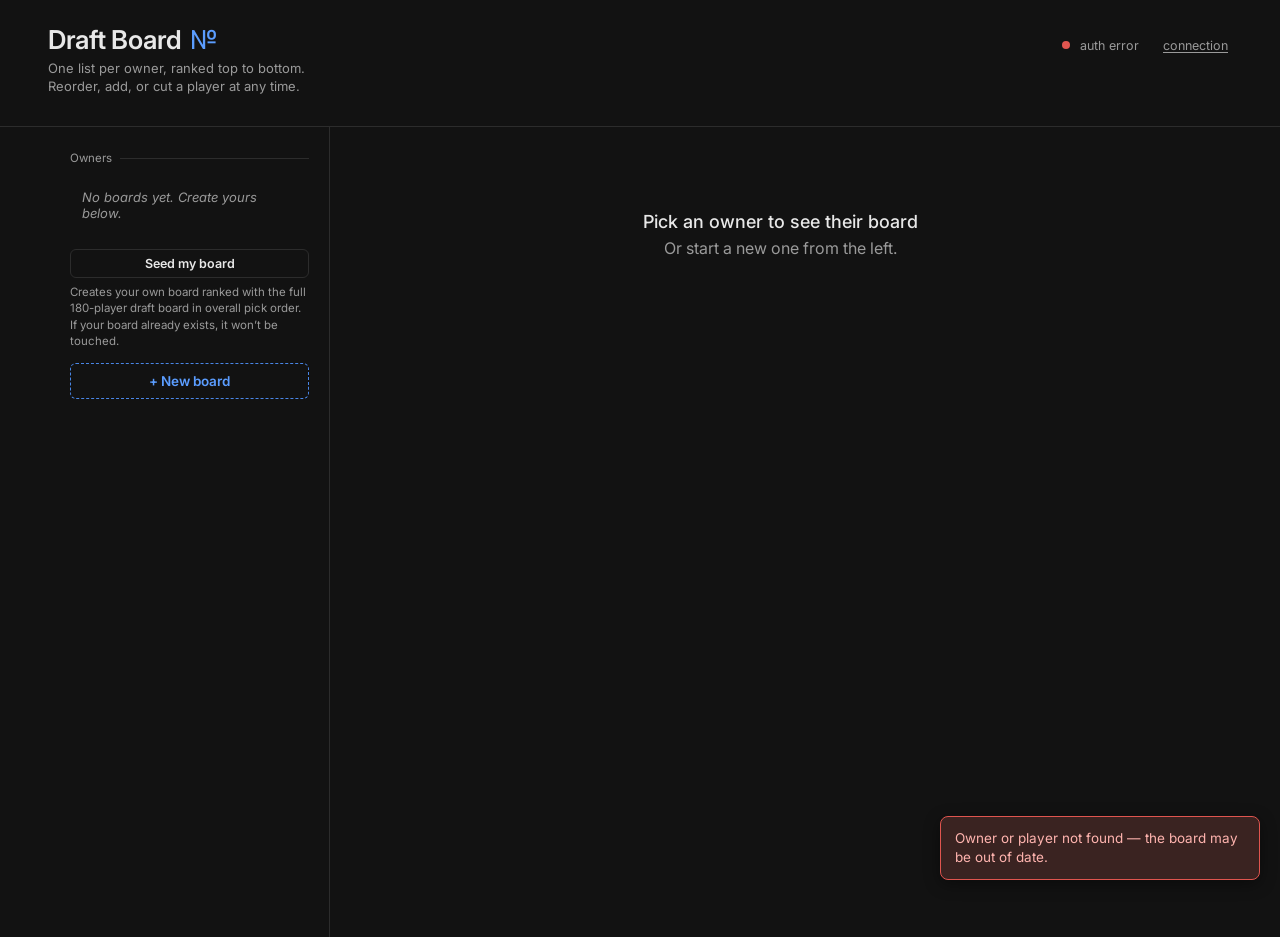
==== web/index.html @ 4803de7c "docs/01: authentication (sessions, admin API, ownership checks), CORS allow-list, players service, s" ====
<!DOCTYPE html>
<html lang="en">
<head>
<meta charset="UTF-8">
<meta name="viewport" content="width=device-width, initial-scale=1.0">
<title>Rankings — Draft Board</title>
<link rel="preconnect" href="https://fonts.googleapis.com">
<link rel="preconnect" href="https://fonts.gstatic.com" crossorigin>
<link href="https://fonts.googleapis.com/css2?family=Inter:wght@400;500;600;700&display=swap" rel="stylesheet">
<style>
  :root {
    --bg: #121212;
    --bg-raised: #1a1a1a;
    --bg-hover: #232323;
    --text: #e8e8e8;
    --text-soft: #9a9a9a;
    --line: #2c2c2c;
    --accent: #5b9dff;
    --accent-deep: #4986e6;
    --danger: #e0554f;
    --danger-bg: #3a2321;
    --success: #4caf7d;
  }

  * { box-sizing: border-box; }

  html, body {
    margin: 0;
    padding: 0;
    background: var(--bg);
    color: var(--text);
    font-family: 'Inter', -apple-system, BlinkMacSystemFont, sans-serif;
    -webkit-font-smoothing: antialiased;
  }

  body {
    min-height: 100vh;
  }

  .app-header {
    display: flex;
    align-items: baseline;
    justify-content: space-between;
    gap: 16px;
    padding: 24px clamp(16px, 4vw, 48px) 18px;
    border-bottom: 1px solid var(--line);
    background: var(--bg);
    flex-wrap: wrap;
  }

  .wordmark {
    font-weight: 600;
    font-size: clamp(22px, 3vw, 26px);
    letter-spacing: -0.01em;
    margin: 0;
    display: flex;
    align-items: baseline;
    gap: 8px;
  }

  .wordmark .num {
    color: var(--accent);
    font-weight: 400;
  }

  .tagline {
    font-size: 13px;
    color: var(--text-soft);
    max-width: 34ch;
    line-height: 1.4;
    margin-top: 4px;
  }

  .header-right {
    display: flex;
    align-items: center;
    gap: 10px;
  }

  .status-dot {
    width: 8px;
    height: 8px;
    border-radius: 50%;
    background: var(--line);
    flex-shrink: 0;
  }
  .status-dot.ok { background: var(--success); }
  .status-dot.bad { background: var(--danger); }

  .status-text { font-size: 12.5px; color: var(--text-soft); }

  button.link-btn {
    background: none;
    border: none;
    color: var(--text-soft);
    font-family: inherit;
    font-size: 12.5px;
    text-decoration: underline;
    text-underline-offset: 2px;
    cursor: pointer;
    padding: 4px;
  }
  button.link-btn:hover { color: var(--text); }

  .layout {
    display: grid;
    grid-template-columns: 280px 1fr;
    gap: 0;
    max-width: 1180px;
    margin: 0 auto;
    min-height: calc(100vh - 90px);
  }

  @media (max-width: 800px) {
    .layout { grid-template-columns: 1fr; }
    .owners-panel { border-right: none; border-bottom: 1px solid var(--line); }
  }

  .owners-panel {
    border-right: 1px solid var(--line);
    padding: 24px 20px;
  }

  .panel-label {
    font-size: 11.5px;
    color: var(--text-soft);
    margin: 0 0 14px;
    text-transform: none;
    display: flex;
    align-items: center;
    gap: 8px;
  }
  .panel-label::after {
    content: '';
    flex: 1;
    height: 1px;
    background: var(--line);
  }

  .owner-list {
    list-style: none;
    margin: 0 0 18px;
    padding: 0;
    display: flex;
    flex-direction: column;
    gap: 2px;
  }

  .owner-row {
    display: flex;
    align-items: center;
    justify-content: space-between;
    gap: 8px;
    padding: 10px 12px;
    border-radius: 6px;
    cursor: pointer;
    border: 1px solid transparent;
    transition: background 0.12s ease;
  }

  .owner-row:hover { background: var(--bg-hover); }

  .owner-row.active {
    background: var(--bg-hover);
    border-color: var(--accent);
  }
  .owner-row.active .owner-name { color: var(--text); }
  .owner-row.active .owner-count { color: var(--accent); }

  .owner-name {
    font-weight: 500;
    font-size: 15px;
  }

  .owner-count {
    font-size: 12px;
    color: var(--text-soft);
    font-variant-numeric: tabular-nums;
  }

  .seed-hint {
    font-size: 11.5px;
    color: var(--text-soft);
    line-height: 1.4;
    margin: -8px 0 14px;
  }

  .empty-owners {
    font-size: 13px;
    color: var(--text-soft);
    padding: 10px 12px;
    font-style: italic;
  }

  .new-owner-form {
    display: flex;
    flex-direction: column;
    gap: 8px;
    padding-top: 14px;
    border-top: 1px solid var(--line);
  }

  .new-owner-form.hidden { display: none; }

  input, .rank-input {
    font-family: inherit;
    font-size: 14px;
    padding: 9px 10px;
    border: 1px solid var(--line);
    border-radius: 6px;
    background: var(--bg-raised);
    color: var(--text);
  }

  input:focus, .rank-input:focus {
    outline: none;
    border-color: var(--accent);
    box-shadow: 0 0 0 3px rgba(91, 157, 255, 0.18);
  }

  input::placeholder { color: #6b6b6b; }

  .btn {
    font-family: inherit;
    font-size: 13.5px;
    font-weight: 600;
    padding: 9px 14px;
    border-radius: 6px;
    border: 1px solid var(--accent);
    background: var(--accent);
    color: #0d1117;
    cursor: pointer;
    transition: opacity 0.12s ease, transform 0.08s ease;
  }
  .btn:hover { opacity: 0.88; }
  .btn:active { transform: translateY(1px); }
  .btn:disabled { opacity: 0.4; cursor: not-allowed; transform: none; }

  .btn.secondary {
    background: transparent;
    color: var(--text);
    border-color: var(--line);
  }
  .btn.secondary:hover { background: var(--bg-hover); }

  .btn.small {
    padding: 6px 10px;
    font-size: 12.5px;
  }

  .btn.new-owner-toggle {
    background: transparent;
    color: var(--accent);
    border: 1px dashed var(--accent-deep);
    width: 100%;
  }
  .btn.new-owner-toggle:hover { background: rgba(91,157,255,0.08); }

  .board-panel {
    padding: 24px clamp(16px, 3vw, 40px) 60px;
  }

  .board-header {
    display: flex;
    align-items: flex-end;
    justify-content: space-between;
    gap: 14px;
    margin-bottom: 22px;
    flex-wrap: wrap;
  }

  .board-title {
    font-weight: 600;
    font-size: clamp(20px, 3vw, 24px);
    margin: 0;
  }

  .board-sub {
    font-size: 12.5px;
    color: var(--text-soft);
    margin-top: 4px;
  }

  .no-selection {
    padding: 60px 10px;
    text-align: center;
    color: var(--text-soft);
  }
  .no-selection .big {
    font-size: 18px;
    color: var(--text);
    margin-bottom: 6px;
    font-weight: 500;
  }

  .rank-sheet {
    list-style: none;
    margin: 0 0 22px;
    padding: 0;
    border-top: 1px solid var(--line);
  }

  .rank-row {
    display: grid;
    grid-template-columns: 40px 1fr auto;
    align-items: center;
    gap: 12px;
    padding: 12px 4px;
    border-bottom: 1px solid var(--line);
    background: var(--bg-raised);
    transition: background 0.5s ease, opacity 0.2s ease;
  }

  .rank-row.saving { opacity: 0.55; }
  .rank-row.flash { background: var(--bg-hover); }

  .rank-num {
    font-weight: 600;
    font-size: 15px;
    color: var(--accent);
    text-align: center;
    font-variant-numeric: tabular-nums;
  }

  .rank-player {
    font-size: 15px;
    font-weight: 500;
    overflow-wrap: anywhere;
  }

  .rank-actions {
    display: flex;
    gap: 4px;
  }

  .icon-btn {
    width: 28px;
    height: 28px;
    display: inline-flex;
    align-items: center;
    justify-content: center;
    border: 1px solid var(--line);
    background: var(--bg);
    border-radius: 6px;
    cursor: pointer;
    color: var(--text);
    font-size: 14px;
    line-height: 1;
    padding: 0;
  }
  .icon-btn:hover:not(:disabled) { border-color: var(--text-soft); }
  .icon-btn:disabled { opacity: 0.3; cursor: not-allowed; }
  .icon-btn.danger:hover:not(:disabled) {
    border-color: var(--danger);
    background: var(--danger-bg);
    color: var(--danger);
  }

  .empty-sheet {
    padding: 40px 10px;
    text-align: center;
    color: var(--text-soft);
    font-style: italic;
    border-bottom: 1px solid var(--line);
  }

  .add-player-form {
    display: flex;
    flex-wrap: wrap;
    gap: 10px;
    align-items: flex-end;
    padding: 16px;
    background: var(--bg-raised);
    border: 1px solid var(--line);
    border-radius: 8px;
  }

  .field {
    display: flex;
    flex-direction: column;
    gap: 4px;
  }

  .field label {
    font-size: 11.5px;
    color: var(--text-soft);
  }

  .field.grow { flex: 1; min-width: 180px; }
  .field.rank-field { width: 90px; }

  .toast-stack {
    position: fixed;
    bottom: 20px;
    right: 20px;
    display: flex;
    flex-direction: column;
    gap: 8px;
    z-index: 50;
    max-width: 320px;
  }

  .toast {
    padding: 12px 14px;
    border-radius: 8px;
    font-size: 13.5px;
    line-height: 1.4;
    border: 1px solid var(--line);
    background: var(--bg-raised);
    color: var(--text);
    box-shadow: 0 4px 16px rgba(0,0,0,0.4);
    animation: toast-in 0.18s ease;
  }
  .toast.error {
    background: var(--danger-bg);
    border-color: var(--danger);
    color: #ffb4af;
  }
  .toast.success {
    background: #1c3327;
    border-color: var(--success);
    color: #a8e6c3;
  }

  @keyframes toast-in {
    from { opacity: 0; transform: translateY(6px); }
    to { opacity: 1; transform: translateY(0); }
  }

  dialog#settingsDialog {
    border: 1px solid var(--line);
    border-radius: 10px;
    padding: 0;
    max-width: 420px;
    width: 92vw;
    background: var(--bg-raised);
    color: var(--text);
    box-shadow: 0 8px 32px rgba(0,0,0,0.5);
  }
  dialog#settingsDialog::backdrop {
    background: rgba(0,0,0,0.55);
  }
  .dialog-inner { padding: 22px; }
  .dialog-inner h2 {
    font-size: 18px;
    font-weight: 600;
    margin: 0 0 6px;
  }
  .dialog-inner p {
    font-size: 13px;
    color: var(--text-soft);
    margin: 0 0 16px;
    line-height: 1.5;
  }
  .dialog-inner code {
    background: var(--bg-hover);
    padding: 1px 5px;
    border-radius: 4px;
    font-size: 12px;
  }
  .dialog-actions {
    display: flex;
    justify-content: flex-end;
    gap: 8px;
    margin-top: 18px;
  }

  .skeleton {
    height: 44px;
    border-radius: 6px;
    background: linear-gradient(90deg, var(--bg-raised) 25%, var(--bg-hover) 50%, var(--bg-raised) 75%);
    background-size: 200% 100%;
    animation: shimmer 1.3s infinite;
    margin-bottom: 4px;
  }
  @keyframes shimmer {
    from { background-position: 200% 0; }
    to { background-position: -200% 0; }
  }
</style>
</head>
<body>

<header class="app-header">
  <div>
    <h1 class="wordmark">Draft Board <span class="num">№</span></h1>
    <p class="tagline">One list per owner, ranked top to bottom. Reorder, add, or cut a player at any time.</p>
  </div>
  <div class="header-right">
    <span class="status-dot" id="statusDot"></span>
    <span class="status-text" id="statusText">connecting…</span>
    <span class="status-text" id="userName"></span>
    <button class="link-btn" id="logoutBtn" type="button" hidden>log out</button>
    <button class="link-btn" id="settingsBtn" type="button">connection</button>
    <button class="link-btn" id="adminBtn" type="button" hidden>admin</button>
  </div>
</header>

<div class="layout">
  <aside class="owners-panel">
    <p class="panel-label">Owners</p>
    <ul class="owner-list" id="ownerList">
      <li class="skeleton"></li>
      <li class="skeleton"></li>
      <li class="skeleton"></li>
    </ul>

    <button class="btn secondary small" id="seedDefaultsBtn" type="button" style="width:100%; margin-bottom:14px;">Seed my board</button>
    <p class="seed-hint">Creates your own board ranked with the full 180-player draft board in overall pick order. If your board already exists, it won’t be touched.</p>

    <button class="btn new-owner-toggle" id="newOwnerToggle" type="button">+ New board</button>
    <form class="new-owner-form hidden" id="newOwnerForm">
      <p class="seed-hint">Creates your own board. You’re signed in as <span id="newBoardUser"></span>.</p>
      <div class="field">
        <label for="newOwnerFirstPlayer">First player</label>
        <input type="text" id="newOwnerFirstPlayer" placeholder="e.g. Jordan Reeves" autocomplete="off">
      </div>
      <div style="display:flex; gap:8px;">
        <button type="submit" class="btn small">Create board</button>
        <button type="button" class="btn secondary small" id="cancelNewOwner">Cancel</button>
      </div>
    </form>
  </aside>

  <main class="board-panel">
    <div id="boardContent">
      <div class="no-selection">
        <div class="big">Pick an owner to see their board</div>
        <div>Or start a new one from the left.</div>
      </div>
    </div>
  </main>
</div>

<div class="toast-stack" id="toastStack"></div>

<dialog id="settingsDialog">
  <div class="dialog-inner">
    <h2>API connection</h2>
    <p>Point this board at your rankings server. It talks to the plain HTTP API — <code>GET/POST /rankings</code>, <code>PATCH /rankings/{owner}/move</code>, etc.</p>
    <div class="field">
      <label for="apiBaseInput">API base URL</label>
      <input type="text" id="apiBaseInput" placeholder="http://localhost:8080">
    </div>
    <div class="dialog-actions">
      <button class="btn secondary" id="cancelSettings" type="button">Cancel</button>
      <button class="btn" id="saveSettings" type="button">Save & reconnect</button>
    </div>
  </div>
</dialog>

<script>
(function () {
  'use strict';

  // The full draft board, all 180 picks in the order they were selected
  // (overall pick order, not per-team). Every team starts ranked this way.
  const DRAFT_ORDER_DEFAULT = [
  "Jahmyr Gibbs (DET, RB)",
  "Bijan Robinson (ATL, RB)",
  "Ja'Marr Chase (CIN, WR)",
  "Jaxon Smith-Njigba (SEA, WR)",
  "Puka Nacua (LAR, WR)",
  "Jonathan Taylor (IND, RB)",
  "Amon-Ra St. Brown (DET, WR)",
  "Christian McCaffrey (SF, RB)",
  "James Cook III (BUF, RB)",
  "CeeDee Lamb (DAL, WR)",
  "Justin Jefferson (MIN, WR)",
  "De'Von Achane (MIA, RB)",
  "Saquon Barkley (PHI, RB)",
  "Chase Brown (CIN, RB)",
  "Ashton Jeanty (LV, RB)",
  "Derrick Henry (BAL, RB)",
  "Omarion Hampton (LAC, RB)",
  "Drake London (ATL, WR)",
  "Trey McBride (ARI, TE)",
  "Kenneth Walker III (KC, RB)",
  "A.J. Brown (NE, WR)",
  "Brock Bowers (LV, TE)",
  "Nico Collins (HOU, WR)",
  "Malik Nabers (NYG, WR)",
  "Chris Olave (NO, WR)",
  "George Pickens (DAL, WR)",
  "Javonte Williams (DAL, RB)",
  "Kyren Williams (LAR, RB)",
  "Jeremiyah Love (ARI, RB)",
  "Emeka Egbuka (TB, WR)",
  "Travis Etienne Jr. (NO, RB)",
  "DeVonta Smith (PHI, WR)",
  "Rashee Rice (KC, WR)",
  "Josh Allen (BUF, QB)",
  "Tetairoa McMillan (CAR, WR)",
  "Ladd McConkey (LAC, WR)",
  "Davante Adams (LAR, WR)",
  "Breece Hall (NYJ, RB)",
  "Zay Flowers (BAL, WR)",
  "Garrett Wilson (NYJ, WR)",
  "Lamar Jackson (BAL, QB)",
  "Colston Loveland (CHI, TE)",
  "Cam Skattebo (NYG, RB)",
  "Tee Higgins (CIN, WR)",
  "D'Andre Swift (CHI, RB)",
  "Bucky Irving (TB, RB)",
  "Jaylen Waddle (DEN, WR)",
  "Bhayshul Tuten (JAX, RB)",
  "Tyler Warren (IND, TE)",
  "Quinshon Judkins (CLE, RB)",
  "DJ Moore (BUF, WR)",
  "David Montgomery (HOU, RB)",
  "Jadarian Price (SEA, RB)",
  "Luther Burden III (CHI, WR)",
  "Jameson Williams (DET, WR)",
  "Terry McLaurin (WSH, WR)",
  "Rome Odunze (CHI, WR)",
  "TreVeyon Henderson (NE, RB)",
  "Drake Maye (NE, QB)",
  "Mike Evans (SF, WR)",
  "Jalen Hurts (PHI, QB)",
  "Carnell Tate (TEN, WR)",
  "Christian Watson (GB, WR)",
  "Jayden Daniels (WSH, QB)",
  "Marvin Harrison Jr. (ARI, WR)",
  "Jaylen Warren (PIT, RB)",
  "Harold Fannin Jr. (CLE, TE)",
  "Parker Washington (JAX, WR)",
  "DK Metcalf (PIT, WR)",
  "Rhamondre Stevenson (NE, RB)",
  "Joe Burrow (CIN, QB)",
  "Jonathon Brooks (CAR, RB)",
  "Brian Thomas Jr. (JAX, WR)",
  "Sam LaPorta (DET, TE)",
  "Justin Herbert (LAC, QB)",
  "George Kittle (SF, TE)",
  "Tucker Kraft (GB, TE)",
  "Caleb Williams (CHI, QB)",
  "Rico Dowdle (PIT, RB)",
  "Kyle Pitts Sr. (ATL, TE)",
  "Dallas Goedert (PHI, TE)",
  "Tony Pollard (TEN, RB)",
  "Josh Jacobs (GB, RB)",
  "Kenny Gainwell (TB, RB)",
  "Josh Downs (IND, WR)",
  "Brandon Aubrey (DAL, K)",
  "Courtland Sutton (DEN, WR)",
  "MarShawn Lloyd (GB, RB)",
  "Michael Pittman Jr. (PIT, WR)",
  "Jayden Reed (GB, WR)",
  "Michael Wilson (ARI, WR)",
  "Trevor Lawrence (JAX, QB)",
  "Wan'Dale Robinson (TEN, WR)",
  "RJ Harvey (DEN, RB)",
  "Chuba Hubbard (CAR, RB)",
  "Chris Godwin Jr. (TB, WR)",
  "Jacory Croskey-Merritt (WSH, RB)",
  "J.K. Dobbins (DEN, RB)",
  "Quentin Johnston (LAC, WR)",
  "Jakobi Meyers (JAX, WR)",
  "Makai Lemon (PHI, WR)",
  "Blake Corum (LAR, RB)",
  "Rachaad White (WSH, RB)",
  "Kyle Monangai (CHI, RB)",
  "Alec Pierce (IND, WR)",
  "Stefon Diggs (WSH, WR)",
  "Travis Kelce (KC, TE)",
  "De'Zhaun Stribling (SF, WR)",
  "Jalen Coker (CAR, WR)",
  "Aaron Jones Sr. (MIN, RB)",
  "Jordan Addison (MIN, WR)",
  "Dak Prescott (DAL, QB)",
  "Khalil Shakir (BUF, WR)",
  "Jaxson Dart (NYG, QB)",
  "Rams D/ST (LAR, D/ST)",
  "Jordan Mason (MIN, RB)",
  "Patrick Mahomes (KC, QB)",
  "Matthew Golden (GB, WR)",
  "Romeo Doubs (NE, WR)",
  "Kyler Murray (MIN, QB)",
  "KC Concepcion (CLE, WR)",
  "Xavier Worthy (KC, WR)",
  "Dalton Kincaid (BUF, TE)",
  "Mike Washington Jr. (LV, RB)",
  "Denzel Boston (CLE, WR)",
  "Cameron Dicker (LAC, K)",
  "Woody Marks (HOU, RB)",
  "Isaiah Likely (NYG, TE)",
  "Texans D/ST (HOU, D/ST)",
  "Mark Andrews (BAL, TE)",
  "Broncos D/ST (DEN, D/ST)",
  "Jake Ferguson (DAL, TE)",
  "Ka'imi Fairbairn (HOU, K)",
  "Tyler Shough (NO, QB)",
  "Chris Rodriguez Jr. (JAX, RB)",
  "Jerry Jeudy (CLE, WR)",
  "Rashid Shaheed (SEA, WR)",
  "Tyler Allgeier (ARI, RB)",
  "Deebo Samuel Sr. (SF, WR)",
  "Jordyn Tyson (NO, WR)",
  "Keenan Allen (IND, WR)",
  "Adonai Mitchell (NYJ, WR)",
  "Brian Robinson Jr. (ATL, RB)",
  "Travis Hunter (JAX, WR)",
  "Bo Nix (DEN, QB)",
  "Harrison Mevis (LAR, K)",
  "Tyjae Spears (TEN, RB)",
  "Zach Charbonnet (SEA, RB)",
  "Ja'Kobi Lane (BAL, WR)",
  "Matthew Stafford (LAR, QB)",
  "Jason Myers (SEA, K)",
  "Keaton Mitchell (LAC, RB)",
  "Justice Hill (BAL, RB)",
  "Jonah Coleman (DEN, RB)",
  "Caleb Douglas (MIA, WR)",
  "Tank Bigsby (PHI, RB)",
  "Samaje Perine (CIN, RB)",
  "Jalen McMillan (TB, WR)",
  "Eddy Pineiro (SF, K)",
  "Cam Little (JAX, K)",
  "Ravens D/ST (BAL, D/ST)",
  "Seahawks D/ST (SEA, D/ST)",
  "Ray Davis (BUF, RB)",
  "Tyler Loop (BAL, K)",
  "Steelers D/ST (PIT, D/ST)",
  "Harrison Butker (KC, K)",
  "Jaguars D/ST (JAX, D/ST)",
  "Eagles D/ST (PHI, D/ST)",
  "Jake Bates (DET, K)",
  "Dylan Sampson (CLE, RB)",
  "Chargers D/ST (LAC, D/ST)",
  "Cairo Santos (CHI, K)",
  "Patriots D/ST (NE, D/ST)",
  "Kayshon Boutte (HOU, WR)",
  "Zachariah Branch (ATL, WR)",
  "Evan McPherson (CIN, K)",
  "T.J. Hockenson (MIN, TE)",
  "Buccaneers D/ST (TB, D/ST)",
  "Brock Purdy (SF, QB)",
  "Jets D/ST (NYJ, D/ST)"
];

  const DEFAULT_API_BASE = (window.location.protocol === 'http:' || window.location.protocol === 'https:') ? window.location.origin : 'http://localhost:8080';
  let API_BASE = localStorage.getItem('rankings_api_base') || DEFAULT_API_BASE;

  /** @type {{owner: string, rankings: {player_name: string, rank: number}[]}[]} */
  let owners = [];
  let selectedOwner = null;
  let loading = true;
  let currentUser = null;

  const el = {
    statusDot: document.getElementById('statusDot'),
    statusText: document.getElementById('statusText'),
    ownerList: document.getElementById('ownerList'),
    boardContent: document.getElementById('boardContent'),
    toastStack: document.getElementById('toastStack'),
    settingsBtn: document.getElementById('settingsBtn'),
    settingsDialog: document.getElementById('settingsDialog'),
    apiBaseInput: document.getElementById('apiBaseInput'),
    saveSettings: document.getElementById('saveSettings'),
    cancelSettings: document.getElementById('cancelSettings'),
    seedDefaultsBtn: document.getElementById('seedDefaultsBtn'),
    newOwnerToggle: document.getElementById('newOwnerToggle'),
    newOwnerForm: document.getElementById('newOwnerForm'),
    cancelNewOwner: document.getElementById('cancelNewOwner'),
    newOwnerFirstPlayer: document.getElementById('newOwnerFirstPlayer'),
    newBoardUser: document.getElementById('newBoardUser'),
    userName: document.getElementById('userName'),
    logoutBtn: document.getElementById('logoutBtn'),
    adminBtn: document.getElementById('adminBtn'),
  };

  // ---------------------------------------------------------------------
  // Toasts
  // ---------------------------------------------------------------------
  function toast(message, kind) {
    const t = document.createElement('div');
    t.className = 'toast' + (kind ? ' ' + kind : '');
    t.textContent = message;
    el.toastStack.appendChild(t);
    setTimeout(() => {
      t.style.transition = 'opacity 0.25s ease';
      t.style.opacity = '0';
      setTimeout(() => t.remove(), 260);
    }, 3600);
  }

  function friendlyError(status, bodyText) {
    const trimmed = (bodyText || '').trim();
    switch (status) {
      case 400: return trimmed || 'That request was missing something required.';
      case 401: return 'You need to log in first.';
      case 403: return 'You can only edit your own board.';
      case 404: return 'Owner or player not found — the board may be out of date.';
      case 409: return 'That player is already on this owner\u2019s board.';
      case 500: return 'Something went wrong on the server. Try again.';
      default: return trimmed || ('Request failed (' + status + ').');
    }
  }

  // ---------------------------------------------------------------------
  // API client
  // ---------------------------------------------------------------------
  async function apiRequest(path, options) {
    const res = await fetch(API_BASE.replace(/\/$/, '') + path, Object.assign({
      headers: { 'Content-Type': 'application/json' },
      credentials: 'include',
    }, options));

    if (!res.ok) {
      const bodyText = await res.text().catch(() => '');
      if (res.status === 401 && !path.startsWith('/auth/')) {
        window.location.replace('login.html');
        return new Promise(() => {});
      }
      const err = new Error(friendlyError(res.status, bodyText));
      err.status = res.status;
      throw err;
    }
    if (res.status === 204) return null;
    const text = await res.text();
    return text ? JSON.parse(text) : null;
  }

  const api = {
    me: () => apiRequest('/auth/me'),
    logout: () => apiRequest('/auth/logout', { method: 'POST' }),
    getRankings: () => apiRequest('/rankings'),
    replaceRankings: (owner, rankings) => apiRequest('/rankings', {
      method: 'POST',
      body: JSON.stringify({ owner, rankings }),
    }),
    moveRanking: (owner, playerName, rank) => apiRequest(
      '/rankings/' + encodeURIComponent(owner) + '/move',
      { method: 'PATCH', body: JSON.stringify({ player_name: playerName, rank }) }
    ),
    addPlayer: (owner, playerName, rank) => apiRequest(
      '/rankings/' + encodeURIComponent(owner) + '/players',
      { method: 'POST', body: JSON.stringify({ player_name: playerName, rank: rank ?? undefined }) }
    ),
    removePlayer: (owner, playerName) => apiRequest(
      '/rankings/' + encodeURIComponent(owner) + '/players/' + encodeURIComponent(playerName),
      { method: 'DELETE' }
    ),
  };

  // ---------------------------------------------------------------------
  // Rendering
  // ---------------------------------------------------------------------
  function setStatus(state, text) {
    el.statusDot.className = 'status-dot' + (state ? ' ' + state : '');
    el.statusText.textContent = text;
  }

  function renderOwnerList() {
    el.ownerList.innerHTML = '';

    if (loading) {
      for (let i = 0; i < 3; i++) {
        const li = document.createElement('li');
        li.className = 'skeleton';
        el.ownerList.appendChild(li);
      }
      return;
    }

    if (owners.length === 0) {
      const li = document.createElement('li');
      li.className = 'empty-owners';
      li.textContent = 'No boards yet. Create yours below.';
      el.ownerList.appendChild(li);
      return;
    }

    owners.forEach((o) => {
      const li = document.createElement('li');
      li.className = 'owner-row' + (o.owner === selectedOwner ? ' active' : '');
      li.setAttribute('role', 'button');
      li.tabIndex = 0;

      const name = document.createElement('span');
      name.className = 'owner-name';
      name.textContent = currentUser && o.owner === currentUser.username ? o.owner + ' (you)' : o.owner;

      const count = document.createElement('span');
      count.className = 'owner-count';
      count.textContent = o.rankings.length;

      li.appendChild(name);
      li.appendChild(count);
      li.addEventListener('click', () => selectOwner(o.owner));
      li.addEventListener('keydown', (e) => {
        if (e.key === 'Enter' || e.key === ' ') { e.preventDefault(); selectOwner(o.owner); }
      });
      el.ownerList.appendChild(li);
    });
  }

  function selectOwner(owner) {
    selectedOwner = owner;
    renderOwnerList();
    renderBoard();
  }

  function findOwner(owner) {
    return owners.find((o) => o.owner === owner);
  }

  function renderBoard() {
    el.boardContent.innerHTML = '';

    if (loading) {
      const skel = document.createElement('div');
      skel.innerHTML = '<div class="skeleton" style="height:60px;"></div>'.repeat(4);
      el.boardContent.appendChild(skel);
      return;
    }

    if (!selectedOwner || !findOwner(selectedOwner)) {
      const empty = document.createElement('div');
      empty.className = 'no-selection';
      empty.innerHTML = '<div class="big">Pick an owner to see their board</div><div>Or start a new one from the left.</div>';
      el.boardContent.appendChild(empty);
      return;
    }

    const ownerData = findOwner(selectedOwner);
    const canEdit = Boolean(currentUser && ownerData.owner === currentUser.username);

    const header = document.createElement('div');
    header.className = 'board-header';
    header.innerHTML = `
      <div>
        <h2 class="board-title">${escapeHtml(ownerData.owner)}</h2>
        <div class="board-sub">${ownerData.rankings.length} player${ownerData.rankings.length === 1 ? '' : 's'} ranked${canEdit ? '' : ' · read-only'}</div>
      </div>
    `;
    el.boardContent.appendChild(header);

    const list = document.createElement('ul');
    list.className = 'rank-sheet';

    if (ownerData.rankings.length === 0) {
      const empty = document.createElement('li');
      empty.className = 'empty-sheet';
      empty.textContent = 'No players ranked yet — add the first one below.';
      list.appendChild(empty);
    } else {
      const sorted = [...ownerData.rankings].sort((a, b) => a.rank - b.rank);
      sorted.forEach((p, idx) => {
        const row = document.createElement('li');
        row.className = 'rank-row';
        row.dataset.player = p.player_name;

        const num = document.createElement('span');
        num.className = 'rank-num';
        num.textContent = p.rank;

        const name = document.createElement('span');
        name.className = 'rank-player';
        name.textContent = p.player_name;

        const actions = document.createElement('span');
        actions.className = 'rank-actions';

        if (canEdit) {
          const upBtn = iconButton('\u2191', () => moveOnePosition(ownerData.owner, p, -1));
          upBtn.title = 'Move up';
          upBtn.disabled = idx === 0;

          const downBtn = iconButton('\u2193', () => moveOnePosition(ownerData.owner, p, 1));
          downBtn.title = 'Move down';
          downBtn.disabled = idx === sorted.length - 1;

          const delBtn = iconButton('\u00d7', () => removePlayer(ownerData.owner, p.player_name));
          delBtn.title = 'Remove player';
          delBtn.classList.add('danger');

          actions.appendChild(upBtn);
          actions.appendChild(downBtn);
          actions.appendChild(delBtn);
        }

        row.appendChild(num);
        row.appendChild(name);
        row.appendChild(actions);
        list.appendChild(row);
      });
    }

    el.boardContent.appendChild(list);

    if (canEdit) {
      el.boardContent.appendChild(buildAddPlayerForm(ownerData));
    } else {
      const note = document.createElement('div');
      note.className = 'add-player-form';
      note.innerHTML = `
        <div class="field grow">
          <label>Read-only board</label>
          <div class="board-sub">This board belongs to ${escapeHtml(ownerData.owner)}. Only the board owner can edit it.</div>
        </div>
      `;
      el.boardContent.appendChild(note);
    }
  }

  function iconButton(label, onClick) {
    const b = document.createElement('button');
    b.className = 'icon-btn';
    b.type = 'button';
    b.textContent = label;
    b.addEventListener('click', onClick);
    return b;
  }

  function buildAddPlayerForm(ownerData) {
    const form = document.createElement('form');
    form.className = 'add-player-form';
    form.innerHTML = `
      <div class="field grow">
        <label>Player name</label>
        <input type="text" name="playerName" placeholder="e.g. Marcus Webb" autocomplete="off" required>
      </div>
      <div class="field rank-field">
        <label>Rank (optional)</label>
        <input type="number" name="rank" min="1" placeholder="last">
      </div>
      <button type="submit" class="btn small">Add player</button>
    `;
    form.addEventListener('submit', async (e) => {
      e.preventDefault();
      const fd = new FormData(form);
      const playerName = String(fd.get('playerName') || '').trim();
      const rankRaw = String(fd.get('rank') || '').trim();
      if (!playerName) return;
      const rank = rankRaw ? parseInt(rankRaw, 10) : null;

      const submitBtn = form.querySelector('button[type="submit"]');
      submitBtn.disabled = true;
      try {
        const updated = await api.addPlayer(ownerData.owner, playerName, rank);
        applyOwnerUpdate(updated);
        toast(playerName + ' added to ' + ownerData.owner + '\u2019s board.', 'success');
        form.reset();
      } catch (err) {
        toast(err.message, 'error');
      } finally {
        submitBtn.disabled = false;
      }
    });
    return form;
  }

  function escapeHtml(str) {
    const d = document.createElement('div');
    d.textContent = str;
    return d.innerHTML;
  }

  // ---------------------------------------------------------------------
  // Mutations
  // ---------------------------------------------------------------------
  function applyOwnerUpdate(updated) {
    const idx = owners.findIndex((o) => o.owner === updated.owner);
    if (idx === -1) {
      owners.push(updated);
    } else {
      owners[idx] = updated;
    }
    renderOwnerList();
    if (selectedOwner === updated.owner) renderBoard();
  }

  async function moveOnePosition(owner, player, delta) {
    const ownerData = findOwner(owner);
    if (!ownerData) return;
    const newRank = player.rank + delta;
    if (newRank < 1) return;

    try {
      const updated = await api.moveRanking(owner, player.player_name, newRank);
      applyOwnerUpdate(updated);
    } catch (err) {
      toast(err.message, 'error');
    }
  }

  async function removePlayer(owner, playerName) {
    if (!confirm('Remove ' + playerName + ' from ' + owner + '\u2019s board?')) return;
    try {
      const updated = await api.removePlayer(owner, playerName);
      applyOwnerUpdate(updated);
      toast(playerName + ' removed.', 'success');
    } catch (err) {
      toast(err.message, 'error');
    }
  }

  // ---------------------------------------------------------------------
  // Seed the current user's board from draft order
  // ---------------------------------------------------------------------
  el.seedDefaultsBtn.addEventListener('click', async () => {
    if (!currentUser) {
      window.location.replace('login.html');
      return;
    }

    const owner = currentUser.username;
    if (findOwner(owner)) {
      toast('Your board already exists — it won\u2019t be touched.', 'success');
      return;
    }

    const confirmMsg = `Create a full draft-order board (${DRAFT_ORDER_DEFAULT.length} players) for ${owner}?`;
    if (!confirm(confirmMsg)) return;

    el.seedDefaultsBtn.disabled = true;
    try {
      const rankings = DRAFT_ORDER_DEFAULT.map((playerName, i) => ({
        player_name: playerName,
        rank: i + 1,
      }));
      const result = await api.replaceRankings(owner, rankings);
      owners.push(result);
      renderOwnerList();
      selectOwner(owner);
      toast(`Seeded your board with ${DRAFT_ORDER_DEFAULT.length} players.`, 'success');
    } catch (err) {
      toast(err.message, 'error');
    } finally {
      el.seedDefaultsBtn.disabled = false;
    }
  });

  // ---------------------------------------------------------------------
  // New board flow
  // ---------------------------------------------------------------------
  el.newOwnerToggle.addEventListener('click', () => {
    if (!currentUser) {
      window.location.replace('login.html');
      return;
    }
    el.newBoardUser.textContent = currentUser.username;
    el.newOwnerForm.classList.remove('hidden');
    el.newOwnerToggle.classList.add('hidden');
    el.newOwnerFirstPlayer.focus();
  });

  el.cancelNewOwner.addEventListener('click', () => {
    el.newOwnerForm.classList.add('hidden');
    el.newOwnerToggle.classList.remove('hidden');
    el.newOwnerForm.reset();
  });

  el.newOwnerForm.addEventListener('submit', async (e) => {
    e.preventDefault();
    if (!currentUser) {
      window.location.replace('login.html');
      return;
    }
    const owner = currentUser.username;
    const firstPlayer = el.newOwnerFirstPlayer.value.trim();
    if (!firstPlayer) {
      toast('Enter at least one player to start your board.', 'error');
      return;
    }
    if (findOwner(owner)) {
      toast('Your board already exists — select it from the list.', 'error');
      return;
    }
    const submitBtn = el.newOwnerForm.querySelector('button[type="submit"]');
    submitBtn.disabled = true;
    try {
      const created = await api.replaceRankings(owner, [{ player_name: firstPlayer, rank: 1 }]);
      owners.push(created);
      el.newOwnerForm.reset();
      el.newOwnerForm.classList.add('hidden');
      el.newOwnerToggle.classList.remove('hidden');
      selectOwner(created.owner);
      toast('Your board is ready.', 'success');
    } catch (err) {
      toast(err.message, 'error');
    } finally {
      submitBtn.disabled = false;
    }
  });

  // ---------------------------------------------------------------------
  // Settings dialog
  // ---------------------------------------------------------------------
  el.settingsBtn.addEventListener('click', () => {
    el.apiBaseInput.value = API_BASE;
    el.settingsDialog.showModal();
  });
  el.cancelSettings.addEventListener('click', () => el.settingsDialog.close());
  el.saveSettings.addEventListener('click', () => {
    const val = el.apiBaseInput.value.trim();
    if (!val) return;
    API_BASE = val.replace(/\/$/, '');
    localStorage.setItem('rankings_api_base', API_BASE);
    el.settingsDialog.close();
    loadRankings();
  });

  // ---------------------------------------------------------------------
  // Rankings load
  // ---------------------------------------------------------------------
  async function loadRankings() {
    loading = true;
    setStatus('', 'connecting…');
    renderOwnerList();
    renderBoard();
    try {
      const data = await api.getRankings();
      owners = data || [];
      loading = false;
      setStatus('ok', API_BASE);
      if (selectedOwner && !findOwner(selectedOwner)) selectedOwner = null;
      if (currentUser && findOwner(currentUser.username)) {
        selectedOwner = currentUser.username;
      } else if (!selectedOwner && owners.length > 0) {
        selectedOwner = owners[0].owner;
      }
      renderOwnerList();
      renderBoard();
    } catch (err) {
      loading = false;
      owners = [];
      setStatus('bad', 'can\u2019t reach ' + API_BASE);
      renderOwnerList();
      renderBoard();
      toast('Couldn\u2019t load rankings: ' + err.message, 'error');
    }
  }

  async function loadAuth() {
    try {
      currentUser = await api.me();
      el.userName.textContent = currentUser.display_name || currentUser.username;
      el.newBoardUser.textContent = currentUser.username;
      el.logoutBtn.hidden = false;
      el.adminBtn.hidden = !currentUser.is_admin;
      return true;
    } catch (err) {
      if (err.status === 401) {
        window.location.replace('login.html');
        return false;
      }
      loading = false;
      owners = [];
      setStatus('bad', 'auth error');
      renderOwnerList();
      renderBoard();
      toast(err.message, 'error');
      return false;
    }
  }

  el.logoutBtn.addEventListener('click', async () => {
    el.logoutBtn.disabled = true;
    try {
      await api.logout();
    } catch (err) {}
    window.location.replace('login.html');
  });

  el.adminBtn.addEventListener('click', () => {
    window.location.replace('admin.html');
  });

  async function init() {
    const authed = await loadAuth();
    if (!authed) return;
    await loadRankings();
  }

  init();
})();
</script>
</body>
</html>
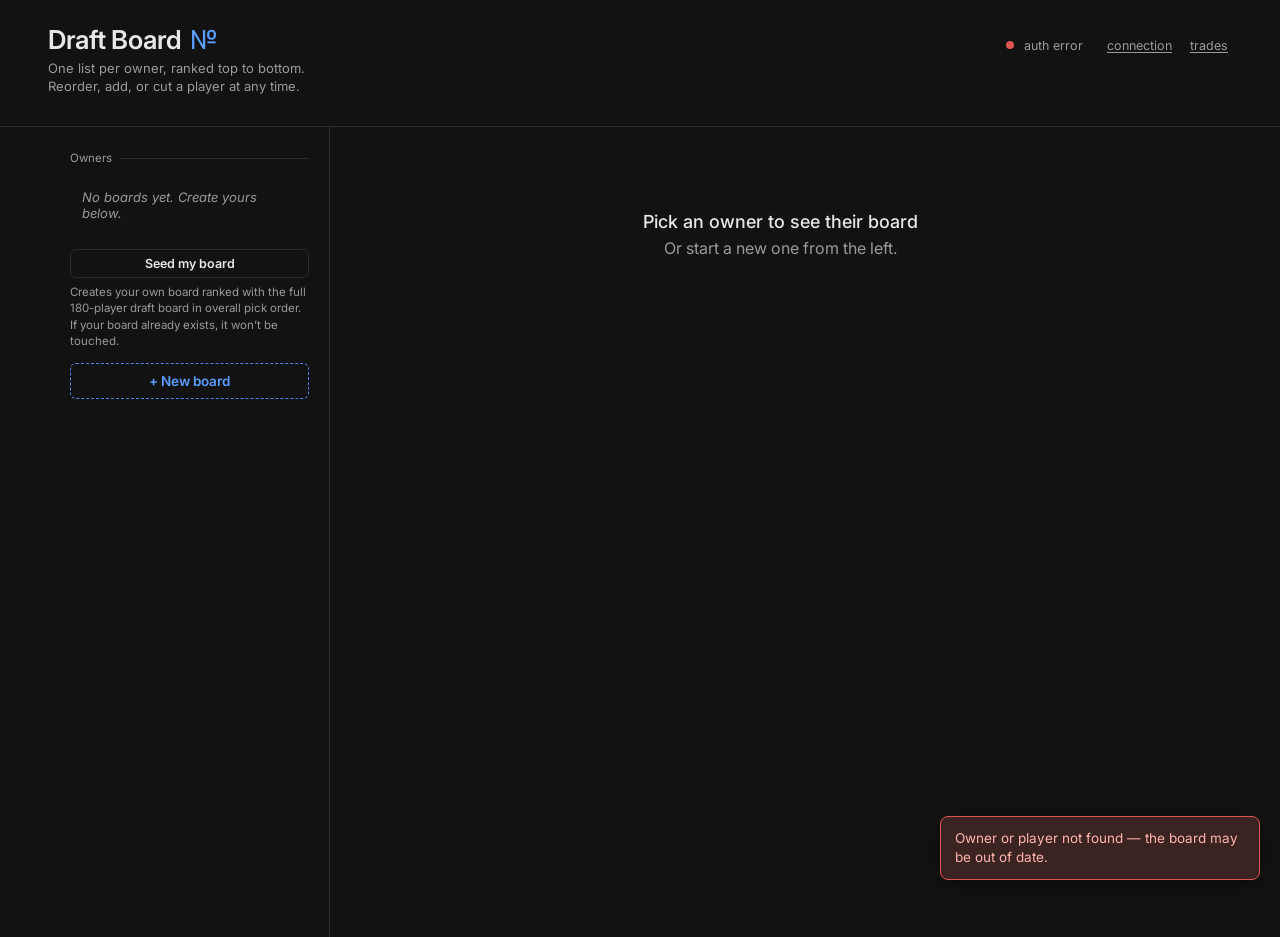
==== commit 9a9b60b6: "docs/05: trade suggestions (disagreement leaderboard, two-sided pairwise matching, trades.html)" ====
--- a/web/index.html
+++ b/web/index.html
@@ -314,6 +314,79 @@
   .rank-row.saving { opacity: 0.55; }
   .rank-row.flash { background: var(--bg-hover); }
 
+  .tier-divider {
+    display: flex;
+    align-items: center;
+    justify-content: center;
+    gap: 8px;
+    padding: 4px;
+    border-bottom: 1px solid var(--line);
+    background: rgba(91, 157, 255, 0.06);
+  }
+
+  .tier-divider-label {
+    border: none;
+    background: none;
+    color: var(--accent);
+    font-size: 11px;
+    font-weight: 700;
+    letter-spacing: 0.12em;
+    text-transform: uppercase;
+    cursor: pointer;
+    padding: 2px 6px;
+    border-radius: 4px;
+  }
+  .tier-divider-label:hover { background: rgba(148, 184, 219, 0.14); }
+
+  .tier-divider-input {
+    width: 170px;
+    border: 1px solid var(--accent);
+    background: var(--bg);
+    color: var(--text);
+    font-size: 12px;
+    font-weight: 600;
+    border-radius: 6px;
+    padding: 2px 8px;
+    outline: none;
+  }
+
+  .tier-divider-del {
+    width: 20px;
+    height: 20px;
+    font-size: 11px;
+    border-radius: 4px;
+    color: var(--muted);
+    opacity: 0;
+    transition: opacity 0.15s ease;
+  }
+  .tier-divider:hover .tier-divider-del { opacity: 1; }
+
+  .tier-gap {
+    display: flex;
+    justify-content: center;
+    padding: 1px 4px;
+    background: var(--bg);
+  }
+  .tier-gap-btn {
+    border: 1px dashed transparent;
+    background: none;
+    color: var(--muted);
+    font-size: 10px;
+    font-weight: 600;
+    letter-spacing: 0.04em;
+    line-height: 1;
+    padding: 2px 10px;
+    border-radius: 999px;
+    cursor: pointer;
+    opacity: 0;
+    transition: opacity 0.15s ease, border-color 0.15s ease, color 0.15s ease;
+  }
+  .tier-gap:hover .tier-gap-btn {
+    opacity: 1;
+    border-color: var(--accent-deep);
+    color: var(--accent);
+  }
+
   .rank-num {
     font-weight: 600;
     font-size: 15px;
@@ -326,7 +399,75 @@
     font-size: 15px;
     font-weight: 500;
     overflow-wrap: anywhere;
-  }
+    display: flex;
+    align-items: center;
+    gap: 8px;
+    min-width: 0;
+  }
+
+  .rank-player-name {
+    overflow-wrap: anywhere;
+  }
+
+  .rank-meta {
+    flex: none;
+    font-size: 11px;
+    font-weight: 600;
+    letter-spacing: 0.04em;
+    color: var(--muted);
+    background: rgba(148, 184, 219, 0.08);
+    border-radius: 999px;
+    padding: 2px 8px;
+  }
+
+  .position-tabs {
+    display: flex;
+    flex-wrap: wrap;
+    gap: 6px;
+    margin: 0 0 14px;
+  }
+
+  .pos-tab {
+    display: inline-flex;
+    align-items: baseline;
+    gap: 5px;
+    border: 1px solid var(--line);
+    background: var(--bg-raised);
+    color: var(--text-soft);
+    border-radius: 999px;
+    padding: 4px 12px;
+    cursor: pointer;
+    font-size: 13px;
+    font-weight: 600;
+    transition: border-color 0.15s ease, color 0.15s ease, background 0.15s ease;
+  }
+  .pos-tab:hover { border-color: var(--text-soft); color: var(--text); }
+  .pos-tab.active {
+    border-color: var(--accent);
+    color: var(--accent);
+    background: rgba(148, 184, 219, 0.10);
+  }
+  .pos-tab-count {
+    font-size: 10.5px;
+    font-weight: 500;
+    color: var(--muted);
+    font-variant-numeric: tabular-nums;
+  }
+  .pos-tab.active .pos-tab-count { color: var(--accent); }
+
+  .rank-pos-badge {
+    flex: none;
+    font-size: 11px;
+    font-weight: 700;
+    letter-spacing: 0.04em;
+    color: var(--accent);
+    background: rgba(148, 184, 219, 0.14);
+    border-radius: 999px;
+    padding: 2px 8px;
+    cursor: default;
+  }
+  .rank-pos-badge[title] { cursor: pointer; }
+  .rank-pos-badge[title]:hover { background: rgba(148, 184, 219, 0.26); }
 
   .rank-actions {
     display: flex;
@@ -421,6 +562,11 @@
     border-color: var(--success);
     color: #a8e6c3;
   }
+  .toast.info {
+    background: var(--bg-raised);
+    border-color: var(--accent);
+    color: var(--text);
+  }
 
   @keyframes toast-in {
     from { opacity: 0; transform: translateY(6px); }
@@ -492,6 +638,7 @@
     <span class="status-text" id="userName"></span>
     <button class="link-btn" id="logoutBtn" type="button" hidden>log out</button>
     <button class="link-btn" id="settingsBtn" type="button">connection</button>
+    <button class="link-btn" id="tradesBtn" type="button">trades</button>
     <button class="link-btn" id="adminBtn" type="button" hidden>admin</button>
   </div>
 </header>
@@ -540,7 +687,7 @@
     <p>Point this board at your rankings server. It talks to the plain HTTP API — <code>GET/POST /rankings</code>, <code>PATCH /rankings/{owner}/move</code>, etc.</p>
     <div class="field">
       <label for="apiBaseInput">API base URL</label>
-      <input type="text" id="apiBaseInput" placeholder="http://localhost:8080">
+      <input type="text" id="apiBaseInput" placeholder="http://localhost:8081">
     </div>
     <div class="dialog-actions">
       <button class="btn secondary" id="cancelSettings" type="button">Cancel</button>
@@ -738,14 +885,19 @@
   "Jets D/ST (NYJ, D/ST)"
 ];
 
-  const DEFAULT_API_BASE = (window.location.protocol === 'http:' || window.location.protocol === 'https:') ? window.location.origin : 'http://localhost:8080';
+  const DEFAULT_API_BASE = (window.location.protocol === 'http:' || window.location.protocol === 'https:') ? window.location.origin : 'http://localhost:8081';
   let API_BASE = localStorage.getItem('rankings_api_base') || DEFAULT_API_BASE;
 
-  /** @type {{owner: string, rankings: {player_name: string, rank: number}[]}[]} */
+  /** @type {{owner: string, rankings: {player_id: number, player_name: string, position: string, team: string, overall_rank: number, positional_rank: number, tier: number}[]}[]} */
   let owners = [];
   let selectedOwner = null;
   let loading = true;
   let currentUser = null;
+  let activePositionTab = 'All';
+  /** @type {{before_rank: number, label: string}[]} */
+  let activeTierBreaks = [];
+  /** @type {string|null} owner|scope key that activeTierBreaks was loaded for */
+  let tierBreaksKey = null;
 
   const el = {
     statusDot: document.getElementById('statusDot'),
@@ -766,6 +918,7 @@
     newBoardUser: document.getElementById('newBoardUser'),
     userName: document.getElementById('userName'),
     logoutBtn: document.getElementById('logoutBtn'),
+    tradesBtn: document.getElementById('tradesBtn'),
     adminBtn: document.getElementById('adminBtn'),
   };
 
@@ -829,19 +982,263 @@
       method: 'POST',
       body: JSON.stringify({ owner, rankings }),
     }),
-    moveRanking: (owner, playerName, rank) => apiRequest(
+    getPlayers: () => apiRequest('/players'),
+    moveRanking: (owner, playerId, rank) => apiRequest(
       '/rankings/' + encodeURIComponent(owner) + '/move',
-      { method: 'PATCH', body: JSON.stringify({ player_name: playerName, rank }) }
+      { method: 'PATCH', body: JSON.stringify({ player_id: playerId, rank }) }
     ),
-    addPlayer: (owner, playerName, rank) => apiRequest(
+    addPlayer: (owner, playerRef, rank) => apiRequest(
       '/rankings/' + encodeURIComponent(owner) + '/players',
-      { method: 'POST', body: JSON.stringify({ player_name: playerName, rank: rank ?? undefined }) }
+      { method: 'POST', body: JSON.stringify(Object.assign({ rank: rank ?? undefined }, playerRef)) }
     ),
-    removePlayer: (owner, playerName) => apiRequest(
-      '/rankings/' + encodeURIComponent(owner) + '/players/' + encodeURIComponent(playerName),
+    removePlayer: (owner, playerId) => apiRequest(
+      '/rankings/' + encodeURIComponent(owner) + '/players/' + encodeURIComponent(playerId),
       { method: 'DELETE' }
     ),
+    getTierBreaks: (owner, position) => apiRequest(
+      '/tiers/' + encodeURIComponent(owner) + '?position=' + encodeURIComponent(position)
+    ),
+    setTierBreaks: (owner, position, breaks) => apiRequest(
+      '/tiers/' + encodeURIComponent(owner) + '?position=' + encodeURIComponent(position),
+      { method: 'PUT', body: JSON.stringify({ breaks }) }
+    ),
   };
+
+  // ---------------------------------------------------------------------
+  // Player directory (autocomplete + name→id resolution)
+  // ---------------------------------------------------------------------
+  // Mirrors NormalizeName / StripTeamPosSuffix in
+  // internal/server/players/names.go, which port normalize_name() from
+  // scripts/load_players.py. Keep the two in sync.
+  function normalizeName(name) {
+    return String(name)
+      .toLowerCase()
+      .replace(/\./g, '')
+      .replace(/'/g, '')
+      .replace(/-/g, ' ')
+      .replace(/\b(jr|sr|ii|iii|iv|v)\b/g, '')
+      .replace(/\s+/g, ' ')
+      .trim();
+  }
+
+  function stripTeamPosSuffix(name) {
+    return String(name).replace(/ \([A-Z]+, [A-Z/]+\)$/, '');
+  }
+
+  /** @type {Map<number, {id: number, player_name: string, position: string, team: string}>} */
+  let playersById = new Map();
+  const playersByExactName = new Map(); // lowercased name -> player
+  const playersByNormName = new Map(); // normalized name -> player
+
+  async function loadPlayers() {
+    try {
+      const list = await api.getPlayers();
+      playersById = new Map();
+      playersByExactName.clear();
+      playersByNormName.clear();
+      for (const p of list || []) {
+        playersById.set(p.id, p);
+        const exact = p.player_name.toLowerCase();
+        if (!playersByExactName.has(exact)) playersByExactName.set(exact, p);
+        const norm = normalizeName(p.player_name);
+        if (!playersByNormName.has(norm)) playersByNormName.set(norm, p);
+      }
+    } catch (err) {
+      // Non-fatal: the add form still submits plain names, which the server
+      // resolves as a fallback.
+    }
+  }
+
+  // resolvePlayer maps a typed name to a player record, or null. Tries an
+  // exact (case-insensitive) match first, then the normalized match.
+  function resolvePlayer(name) {
+    const trimmed = String(name || '').trim();
+    if (!trimmed) return null;
+    return playersByExactName.get(trimmed.toLowerCase())
+      || playersByNormName.get(normalizeName(trimmed))
+      || null;
+  }
+
+  // ---------------------------------------------------------------------
+  // Position tabs (doc 03)
+  // ---------------------------------------------------------------------
+  // The board is one flat overall list. Positional tabs are a client-side
+  // lens over it: we fetch the full unfiltered list once and filter in the
+  // browser (payload is small at ~180 players, so no server round-trip).
+  const POSITION_TABS = ['All', 'QB', 'RB', 'WR', 'TE', 'FLEX', 'K', 'D/ST'];
+  const KNOWN_POSITIONS = new Set(['QB', 'RB', 'WR', 'TE', 'K', 'D/ST']);
+  const FLEX_POSITIONS = new Set(['RB', 'WR', 'TE']);
+
+  // Which players are visible under a given tab. FLEX unions RB/WR/TE; Other
+  // catches any position outside the known set (data-quality visibility).
+  function positionTabForPlayer(tab, player) {
+    const pos = String(player.position || '').toUpperCase();
+    switch (tab) {
+      case 'All': return true;
+      case 'FLEX': return FLEX_POSITIONS.has(pos);
+      case 'Other': return !KNOWN_POSITIONS.has(pos);
+      default: return pos === tab;
+    }
+  }
+
+  // The single-position tab a player's position maps to, or null when the
+  // position has no tab (unknown positions land in Other, not a tab).
+  function positionTabTarget(pos) {
+    const p = String(pos || '').toUpperCase();
+    return KNOWN_POSITIONS.has(p) ? p : null;
+  }
+
+  // The visible rows for the active tab, in overall order.
+  function filteredRankings(ownerData) {
+    const all = [...ownerData.rankings].sort((a, b) => a.overall_rank - b.overall_rank);
+    if (activePositionTab === 'All') return all;
+    return all.filter((p) => positionTabForPlayer(activePositionTab, p));
+  }
+
+  // ---------------------------------------------------------------------
+  // Tier breaks (doc 04)
+  // ---------------------------------------------------------------------
+  // Tiers are the owner's value clusters, stored as "a new tier starts
+  // immediately before this rank" markers, scoped per position. 'ALL' holds
+  // the overall board's breaks and position codes hold positional ones. FLEX
+  // and Other are composite views with no tier scope of their own. Tier UI is
+  // owner-only: other boards are read-only and show plain ranks.
+  function activeTierScope() {
+    if (activePositionTab === 'All') return 'ALL';
+    return KNOWN_POSITIONS.has(activePositionTab) ? activePositionTab : null;
+  }
+
+  // A row's rank within the tier scope: overall rank for ALL, positional
+  // rank for a single position.
+  function scopeRank(row, scope) {
+    return scope === 'ALL' ? row.overall_rank : row.positional_rank;
+  }
+
+  // JS port of the server's tierForRank: the 1-based tier a rank falls into,
+  // given the scope's before_rank values (ascending).
+  function tierForRank(rank, breaks) {
+    let tier = 1;
+    for (const b of breaks) if (rank >= b) tier++;
+    return tier;
+  }
+
+  function tierBreaksKeyFor(owner, scope) { return owner + '|' + scope; }
+
+  // Fetches the current (owner, scope) breaks unless we already hold them.
+  // No-op for read-only boards and for FLEX/Other tabs.
+  async function loadTierBreaks() {
+    const owner = selectedOwner;
+    const scope = activeTierScope();
+    const isOwner = Boolean(currentUser && owner && owner === currentUser.username);
+    if (!isOwner || !scope) {
+      if (activeTierBreaks.length || tierBreaksKey) {
+        activeTierBreaks = [];
+        tierBreaksKey = null;
+      }
+      return;
+    }
+    const key = tierBreaksKeyFor(owner, scope);
+    if (tierBreaksKey === key) return;
+    tierBreaksKey = key;
+    try {
+      const data = await api.getTierBreaks(owner, scope);
+      if (tierBreaksKey !== key) return;
+      activeTierBreaks = (data.breaks || []).slice().sort((a, b) => a.before_rank - b.before_rank);
+      renderBoard();
+    } catch (err) {
+      tierBreaksKey = null;
+      toast(err.message, 'error');
+    }
+  }
+
+  // Full-replaces the scope's breaks (the endpoint takes the whole set),
+  // then re-renders from the response.
+  async function saveTierBreaks(owner, scope, breaks) {
+    try {
+      const data = await api.setTierBreaks(owner, scope, breaks);
+      if (selectedOwner === owner && activeTierScope() === scope) {
+        activeTierBreaks = (data.breaks || []).slice().sort((a, b) => a.before_rank - b.before_rank);
+        tierBreaksKey = tierBreaksKeyFor(owner, scope);
+        renderBoard();
+      }
+    } catch (err) {
+      toast(err.message, 'error');
+    }
+  }
+
+  function addTierBreakAt(beforeRank) {
+    const next = activeTierBreaks.concat([{ before_rank: beforeRank, label: '' }])
+      .sort((a, b) => a.before_rank - b.before_rank);
+    saveTierBreaks(selectedOwner, activeTierScope(), next);
+  }
+
+  function renameTierBreakAt(beforeRank, label) {
+    const next = activeTierBreaks.map((b) =>
+      b.before_rank === beforeRank ? { before_rank: b.before_rank, label: label } : b);
+    saveTierBreaks(selectedOwner, activeTierScope(), next);
+  }
+
+  function deleteTierBreakAt(beforeRank) {
+    const next = activeTierBreaks.filter((b) => b.before_rank !== beforeRank);
+    saveTierBreaks(selectedOwner, activeTierScope(), next);
+  }
+
+  function makeTierDivider(beforeRank, label, tier) {
+    const li = document.createElement('li');
+    li.className = 'tier-divider';
+
+    const labelBtn = document.createElement('button');
+    labelBtn.type = 'button';
+    labelBtn.className = 'tier-divider-label';
+    labelBtn.textContent = label || ('Tier ' + tier);
+    labelBtn.title = 'Rename this tier';
+
+    const delBtn = iconButton('\u00d7', () => deleteTierBreakAt(beforeRank));
+    delBtn.className = 'icon-btn tier-divider-del';
+    delBtn.title = 'Remove this tier break';
+
+    labelBtn.addEventListener('click', () => {
+      const input = document.createElement('input');
+      input.type = 'text';
+      input.className = 'tier-divider-input';
+      input.value = label;
+      input.placeholder = 'Tier ' + tier;
+      labelBtn.replaceWith(input);
+      input.focus();
+      input.select();
+
+      let done = false;
+      const commit = (save) => {
+        if (done) return;
+        done = true;
+        const next = input.value.trim();
+        if (save && next !== label) renameTierBreakAt(beforeRank, next);
+        else renderBoard();
+      };
+      input.addEventListener('keydown', (e) => {
+        if (e.key === 'Enter') { e.preventDefault(); commit(true); }
+        else if (e.key === 'Escape') { e.preventDefault(); commit(false); }
+      });
+      input.addEventListener('blur', () => commit(true));
+    });
+
+    li.appendChild(labelBtn);
+    li.appendChild(delBtn);
+    return li;
+  }
+
+  function makeTierGap(beforeRank) {
+    const li = document.createElement('li');
+    li.className = 'tier-gap';
+    const btn = document.createElement('button');
+    btn.type = 'button';
+    btn.className = 'tier-gap-btn';
+    btn.textContent = '+ tier break';
+    btn.title = 'Start a new tier before rank ' + beforeRank;
+    btn.addEventListener('click', () => addTierBreakAt(beforeRank));
+    li.appendChild(btn);
+    return li;
+  }
 
   // ---------------------------------------------------------------------
   // Rendering
@@ -899,10 +1296,39 @@
     selectedOwner = owner;
     renderOwnerList();
     renderBoard();
+    loadTierBreaks();
   }
 
   function findOwner(owner) {
     return owners.find((o) => o.owner === owner);
+  }
+
+  function renderPositionTabs(ownerData) {
+    const bar = document.createElement('div');
+    bar.className = 'position-tabs';
+
+    // Include the Other tab only if some player's position is outside the
+    // known set, so a data-quality problem is visible but not noisy.
+    const hasOther = ownerData.rankings.some((p) => !KNOWN_POSITIONS.has(String(p.position || '').toUpperCase()));
+    const tabs = hasOther ? POSITION_TABS.concat('Other') : POSITION_TABS;
+
+    tabs.forEach((tab) => {
+      const count = ownerData.rankings.filter((p) => positionTabForPlayer(tab, p)).length;
+      const btn = document.createElement('button');
+      btn.type = 'button';
+      btn.className = 'pos-tab' + (tab === activePositionTab ? ' active' : '');
+      btn.innerHTML =
+        '<span class="pos-tab-name">' + escapeHtml(tab) + '</span>' +
+        '<span class="pos-tab-count">' + count + '</span>';
+      btn.addEventListener('click', () => {
+        activePositionTab = tab;
+        renderBoard();
+        loadTierBreaks();
+      });
+      bar.appendChild(btn);
+    });
+
+    return bar;
   }
 
   function renderBoard() {
@@ -936,6 +1362,14 @@
     `;
     el.boardContent.appendChild(header);
 
+    if (ownerData.rankings.length > 0) {
+      // Guard against a stale tab (e.g. Other was active on a board that had
+      // unknown-position players, then we switched to one that doesn't).
+      const hasOther = ownerData.rankings.some((p) => !KNOWN_POSITIONS.has(String(p.position || '').toUpperCase()));
+      if (activePositionTab === 'Other' && !hasOther) activePositionTab = 'All';
+      el.boardContent.appendChild(renderPositionTabs(ownerData));
+    }
+
     const list = document.createElement('ul');
     list.className = 'rank-sheet';
 
@@ -945,33 +1379,97 @@
       empty.textContent = 'No players ranked yet — add the first one below.';
       list.appendChild(empty);
     } else {
-      const sorted = [...ownerData.rankings].sort((a, b) => a.rank - b.rank);
-      sorted.forEach((p, idx) => {
+      const rows = filteredRankings(ownerData);
+      const isAll = activePositionTab === 'All';
+      const tierScope = activeTierScope();
+      const breakRanks = activeTierBreaks.map((b) => b.before_rank);
+
+      if (rows.length === 0) {
+        const empty = document.createElement('li');
+        empty.className = 'empty-sheet';
+        empty.textContent = 'No players in the ' + activePositionTab + ' tab.';
+        list.appendChild(empty);
+      }
+
+      rows.forEach((p, idx) => {
+        // Between-row tier UI (owner's own board only): a divider where a
+        // break exists, otherwise a thin "+ tier break" gap. Never before the
+        // first row — a break at rank 1 would put everyone in tier 2.
+        if (idx > 0 && tierScope) {
+          const R = scopeRank(p, tierScope);
+          const brk = activeTierBreaks.find((b) => b.before_rank === R);
+          if (brk) {
+            list.appendChild(makeTierDivider(R, brk.label, tierForRank(R, breakRanks)));
+          } else if (canEdit) {
+            list.appendChild(makeTierGap(R));
+          }
+        }
+
         const row = document.createElement('li');
         row.className = 'rank-row';
-        row.dataset.player = p.player_name;
+        row.dataset.player = p.player_id;
 
         const num = document.createElement('span');
         num.className = 'rank-num';
-        num.textContent = p.rank;
+        num.textContent = isAll ? p.overall_rank : p.positional_rank;
 
         const name = document.createElement('span');
         name.className = 'rank-player';
-        name.textContent = p.player_name;
+
+        const nameText = document.createElement('span');
+        nameText.className = 'rank-player-name';
+        nameText.textContent = p.player_name;
+        name.appendChild(nameText);
+
+        // Position badge: in the All view it's the "RB3" positional badge
+        // (a useful glance at where a player sits within their position); in
+        // FLEX/Other it disambiguates which position a row belongs to. It's
+        // clickable when the position has its own tab.
+        const showPosBadge = isAll || activePositionTab === 'FLEX' || activePositionTab === 'Other';
+        if (showPosBadge && p.position) {
+          const posBadge = document.createElement('span');
+          posBadge.className = 'rank-pos-badge';
+          posBadge.textContent = p.position + p.positional_rank;
+          const target = positionTabTarget(p.position);
+          if (target) {
+            posBadge.title = 'Jump to the ' + target + ' tab';
+            posBadge.addEventListener('click', () => {
+              activePositionTab = target;
+              renderBoard();
+              loadTierBreaks();
+            });
+          }
+          name.appendChild(posBadge);
+        }
+
+        if (p.team) {
+          const teamBadge = document.createElement('span');
+          teamBadge.className = 'rank-meta';
+          teamBadge.textContent = p.team;
+          name.appendChild(teamBadge);
+        }
 
         const actions = document.createElement('span');
         actions.className = 'rank-actions';
 
         if (canEdit) {
-          const upBtn = iconButton('\u2191', () => moveOnePosition(ownerData.owner, p, -1));
+          // A move inside a filtered view reuses the overall move endpoint
+          // unchanged: the player takes the overall slot of the neighbor it's
+          // moving next to, landing immediately adjacent to that neighbor in
+          // the overall list (in the All view this collapses to rank ± 1).
+          const upBtn = iconButton('\u2191', () => {
+            if (idx > 0) moveToOverallRank(ownerData.owner, p, rows[idx - 1].overall_rank);
+          });
           upBtn.title = 'Move up';
           upBtn.disabled = idx === 0;
 
-          const downBtn = iconButton('\u2193', () => moveOnePosition(ownerData.owner, p, 1));
+          const downBtn = iconButton('\u2193', () => {
+            if (idx < rows.length - 1) moveToOverallRank(ownerData.owner, p, rows[idx + 1].overall_rank);
+          });
           downBtn.title = 'Move down';
-          downBtn.disabled = idx === sorted.length - 1;
-
-          const delBtn = iconButton('\u00d7', () => removePlayer(ownerData.owner, p.player_name));
+          downBtn.disabled = idx === rows.length - 1;
+
+          const delBtn = iconButton('\u00d7', () => removePlayer(ownerData.owner, p));
           delBtn.title = 'Remove player';
           delBtn.classList.add('danger');
 
@@ -1019,7 +1517,8 @@
     form.innerHTML = `
       <div class="field grow">
         <label>Player name</label>
-        <input type="text" name="playerName" placeholder="e.g. Marcus Webb" autocomplete="off" required>
+        <input type="text" name="playerName" list="playerSuggestions" placeholder="Start typing a player\u2026" autocomplete="off" required>
+        <datalist id="playerSuggestions"></datalist>
       </div>
       <div class="field rank-field">
         <label>Rank (optional)</label>
@@ -1027,6 +1526,16 @@
       </div>
       <button type="submit" class="btn small">Add player</button>
     `;
+
+    const list = form.querySelector('datalist');
+    for (const p of playersById.values()) {
+      const opt = document.createElement('option');
+      opt.value = p.player_name;
+      const bits = [p.position, p.team].filter(Boolean);
+      if (bits.length) opt.label = bits.join(' \u00b7 ');
+      list.appendChild(opt);
+    }
+
     form.addEventListener('submit', async (e) => {
       e.preventDefault();
       const fd = new FormData(form);
@@ -1035,10 +1544,15 @@
       if (!playerName) return;
       const rank = rankRaw ? parseInt(rankRaw, 10) : null;
 
+      // Prefer the player_id when the typed name resolves to a known
+      // player; fall back to the name and let the server resolve it.
+      const known = resolvePlayer(playerName);
+      const playerRef = known ? { player_id: known.id } : { player_name: playerName };
+
       const submitBtn = form.querySelector('button[type="submit"]');
       submitBtn.disabled = true;
       try {
-        const updated = await api.addPlayer(ownerData.owner, playerName, rank);
+        const updated = await api.addPlayer(ownerData.owner, playerRef, rank);
         applyOwnerUpdate(updated);
         toast(playerName + ' added to ' + ownerData.owner + '\u2019s board.', 'success');
         form.reset();
@@ -1071,26 +1585,25 @@
     if (selectedOwner === updated.owner) renderBoard();
   }
 
-  async function moveOnePosition(owner, player, delta) {
-    const ownerData = findOwner(owner);
-    if (!ownerData) return;
-    const newRank = player.rank + delta;
-    if (newRank < 1) return;
-
+  // Moves a player to an explicit overall rank via the (unchanged) move
+  // endpoint. In a filtered view the caller passes the overall rank of the
+  // neighbor the player should end up adjacent to; the server's move-and-
+  // shift then places them exactly there.
+  async function moveToOverallRank(owner, player, newRank) {
     try {
-      const updated = await api.moveRanking(owner, player.player_name, newRank);
+      const updated = await api.moveRanking(owner, player.player_id, newRank);
       applyOwnerUpdate(updated);
     } catch (err) {
       toast(err.message, 'error');
     }
   }
 
-  async function removePlayer(owner, playerName) {
-    if (!confirm('Remove ' + playerName + ' from ' + owner + '\u2019s board?')) return;
+  async function removePlayer(owner, player) {
+    if (!confirm('Remove ' + player.player_name + ' from ' + owner + '\u2019s board?')) return;
     try {
-      const updated = await api.removePlayer(owner, playerName);
+      const updated = await api.removePlayer(owner, player.player_id);
       applyOwnerUpdate(updated);
-      toast(playerName + ' removed.', 'success');
+      toast(player.player_name + ' removed.', 'success');
     } catch (err) {
       toast(err.message, 'error');
     }
@@ -1116,10 +1629,20 @@
 
     el.seedDefaultsBtn.disabled = true;
     try {
-      const rankings = DRAFT_ORDER_DEFAULT.map((playerName, i) => ({
-        player_name: playerName,
-        rank: i + 1,
-      }));
+      if (playersById.size === 0) await loadPlayers();
+      let unresolved = 0;
+      const rankings = DRAFT_ORDER_DEFAULT.map((rawName) => {
+        const known = resolvePlayer(stripTeamPosSuffix(rawName));
+        if (known) {
+          return { player_id: known.id };
+        }
+        unresolved++;
+        return { player_name: rawName };
+      });
+      if (unresolved > 0) {
+        toast(unresolved + ' of ' + DRAFT_ORDER_DEFAULT.length +
+          ' draft-order players could not be matched and were sent by name.', 'info');
+      }
       const result = await api.replaceRankings(owner, rankings);
       owners.push(result);
       renderOwnerList();
@@ -1171,7 +1694,9 @@
     const submitBtn = el.newOwnerForm.querySelector('button[type="submit"]');
     submitBtn.disabled = true;
     try {
-      const created = await api.replaceRankings(owner, [{ player_name: firstPlayer, rank: 1 }]);
+      const known = resolvePlayer(firstPlayer);
+      const firstRef = known ? { player_id: known.id } : { player_name: firstPlayer };
+      const created = await api.replaceRankings(owner, [firstRef]);
       owners.push(created);
       el.newOwnerForm.reset();
       el.newOwnerForm.classList.add('hidden');
@@ -1211,7 +1736,7 @@
     renderOwnerList();
     renderBoard();
     try {
-      const data = await api.getRankings();
+      const [data] = await Promise.all([api.getRankings(), loadPlayers()]);
       owners = data || [];
       loading = false;
       setStatus('ok', API_BASE);
@@ -1223,6 +1748,7 @@
       }
       renderOwnerList();
       renderBoard();
+      loadTierBreaks();
     } catch (err) {
       loading = false;
       owners = [];
@@ -1264,6 +1790,10 @@
     window.location.replace('login.html');
   });
 
+  el.tradesBtn.addEventListener('click', () => {
+    window.location.replace('trades.html');
+  });
+
   el.adminBtn.addEventListener('click', () => {
     window.location.replace('admin.html');
   });
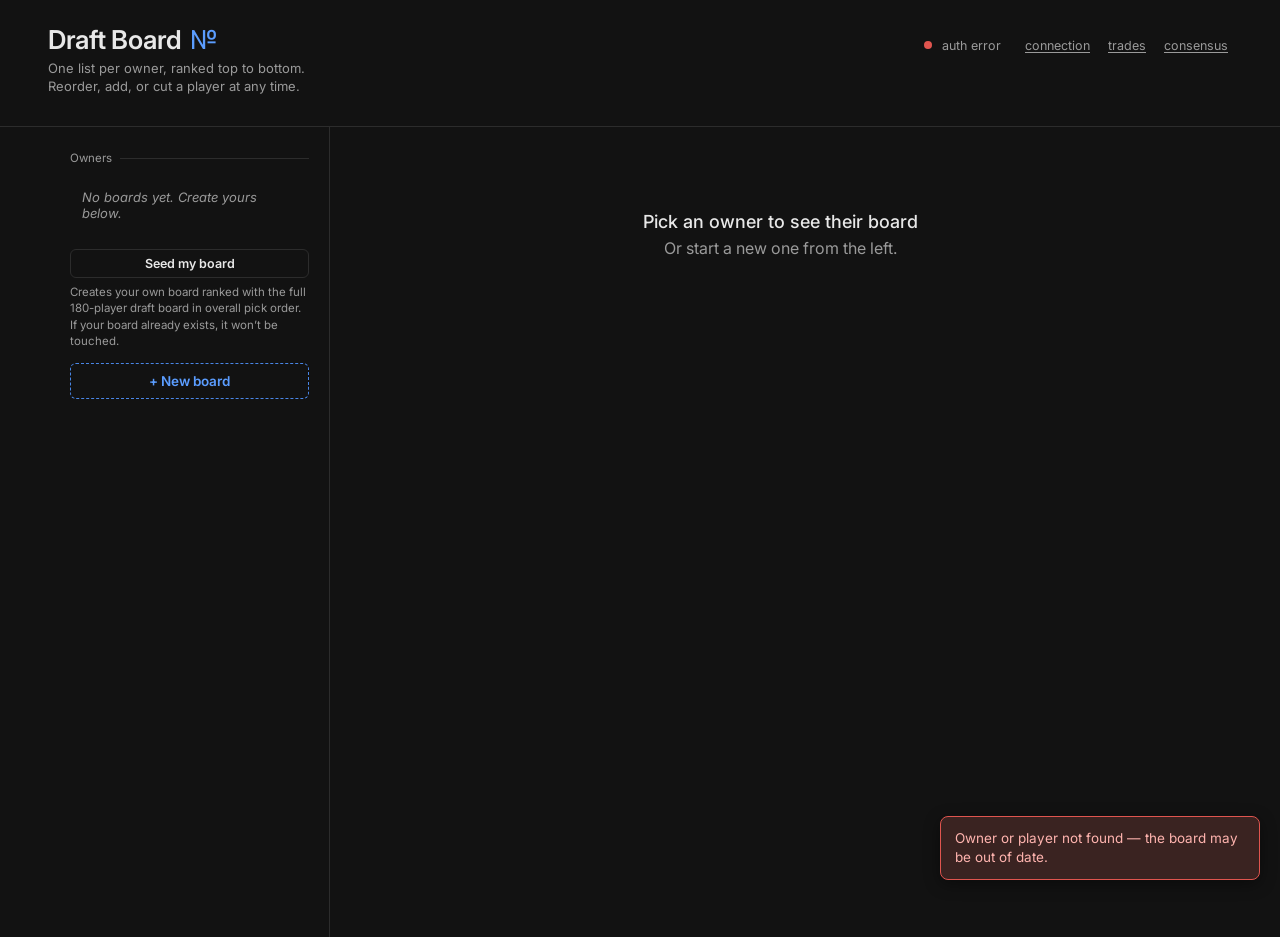
==== commit a0804a36: "docs/08: league consensus big board + per-owner contrarian analytics" ====
--- a/web/index.html
+++ b/web/index.html
@@ -639,6 +639,7 @@
     <button class="link-btn" id="logoutBtn" type="button" hidden>log out</button>
     <button class="link-btn" id="settingsBtn" type="button">connection</button>
     <button class="link-btn" id="tradesBtn" type="button">trades</button>
+    <button class="link-btn" id="consensusBtn" type="button">consensus</button>
     <button class="link-btn" id="adminBtn" type="button" hidden>admin</button>
   </div>
 </header>
@@ -919,6 +920,7 @@
     userName: document.getElementById('userName'),
     logoutBtn: document.getElementById('logoutBtn'),
     tradesBtn: document.getElementById('tradesBtn'),
+    consensusBtn: document.getElementById('consensusBtn'),
     adminBtn: document.getElementById('adminBtn'),
   };
 
@@ -1794,6 +1796,10 @@
     window.location.replace('trades.html');
   });
 
+  el.consensusBtn.addEventListener('click', () => {
+    window.location.replace('consensus.html');
+  });
+
   el.adminBtn.addEventListener('click', () => {
     window.location.replace('admin.html');
   });
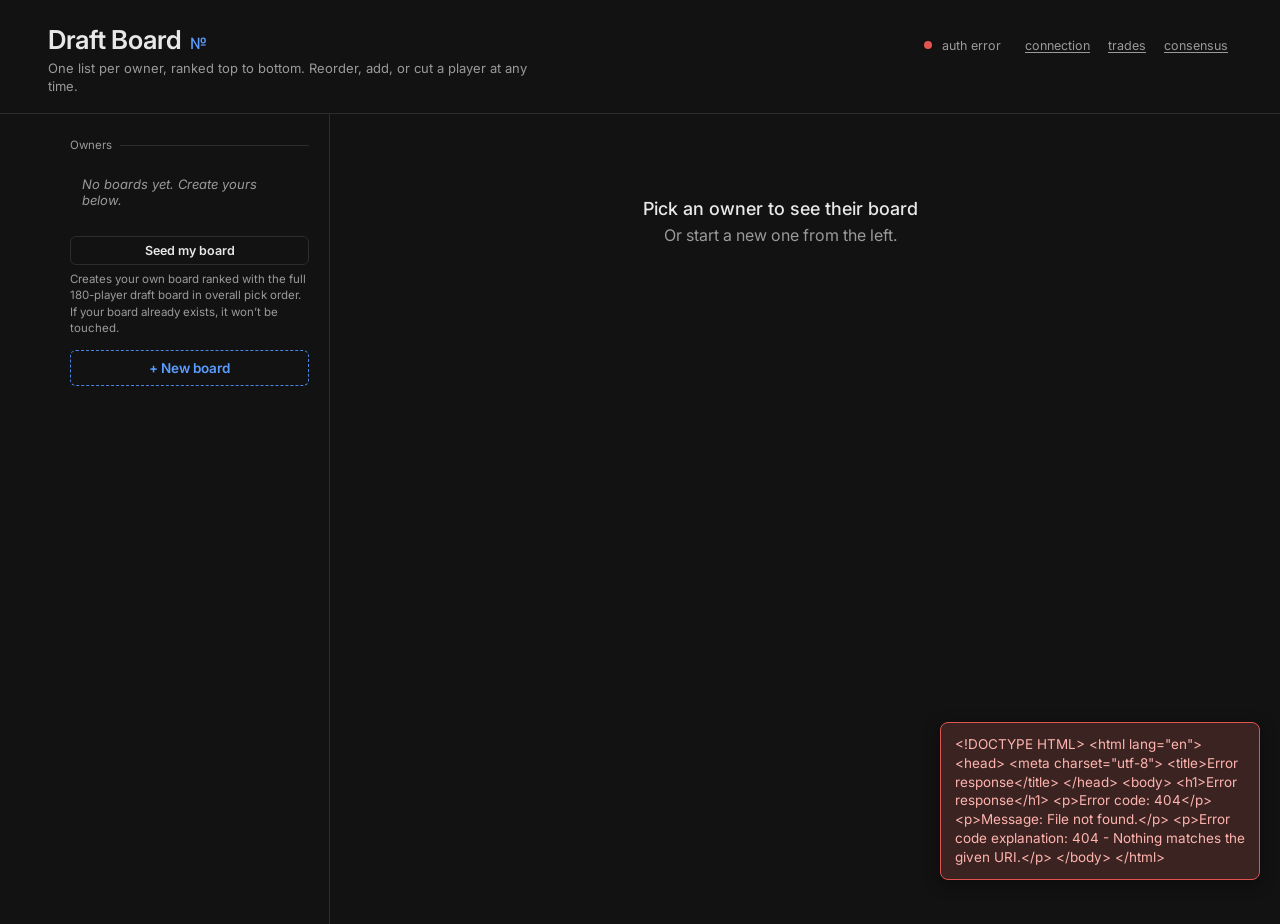
==== commit 80a5f952: "docs/09: shared frontend assets, player detail, snapshots, auto-sync, stretch" ====
--- a/web/index.html
+++ b/web/index.html
@@ -7,101 +7,8 @@
 <link rel="preconnect" href="https://fonts.googleapis.com">
 <link rel="preconnect" href="https://fonts.gstatic.com" crossorigin>
 <link href="https://fonts.googleapis.com/css2?family=Inter:wght@400;500;600;700&display=swap" rel="stylesheet">
+<link rel="stylesheet" href="app.css">
 <style>
-  :root {
-    --bg: #121212;
-    --bg-raised: #1a1a1a;
-    --bg-hover: #232323;
-    --text: #e8e8e8;
-    --text-soft: #9a9a9a;
-    --line: #2c2c2c;
-    --accent: #5b9dff;
-    --accent-deep: #4986e6;
-    --danger: #e0554f;
-    --danger-bg: #3a2321;
-    --success: #4caf7d;
-  }
-
-  * { box-sizing: border-box; }
-
-  html, body {
-    margin: 0;
-    padding: 0;
-    background: var(--bg);
-    color: var(--text);
-    font-family: 'Inter', -apple-system, BlinkMacSystemFont, sans-serif;
-    -webkit-font-smoothing: antialiased;
-  }
-
-  body {
-    min-height: 100vh;
-  }
-
-  .app-header {
-    display: flex;
-    align-items: baseline;
-    justify-content: space-between;
-    gap: 16px;
-    padding: 24px clamp(16px, 4vw, 48px) 18px;
-    border-bottom: 1px solid var(--line);
-    background: var(--bg);
-    flex-wrap: wrap;
-  }
-
-  .wordmark {
-    font-weight: 600;
-    font-size: clamp(22px, 3vw, 26px);
-    letter-spacing: -0.01em;
-    margin: 0;
-    display: flex;
-    align-items: baseline;
-    gap: 8px;
-  }
-
-  .wordmark .num {
-    color: var(--accent);
-    font-weight: 400;
-  }
-
-  .tagline {
-    font-size: 13px;
-    color: var(--text-soft);
-    max-width: 34ch;
-    line-height: 1.4;
-    margin-top: 4px;
-  }
-
-  .header-right {
-    display: flex;
-    align-items: center;
-    gap: 10px;
-  }
-
-  .status-dot {
-    width: 8px;
-    height: 8px;
-    border-radius: 50%;
-    background: var(--line);
-    flex-shrink: 0;
-  }
-  .status-dot.ok { background: var(--success); }
-  .status-dot.bad { background: var(--danger); }
-
-  .status-text { font-size: 12.5px; color: var(--text-soft); }
-
-  button.link-btn {
-    background: none;
-    border: none;
-    color: var(--text-soft);
-    font-family: inherit;
-    font-size: 12.5px;
-    text-decoration: underline;
-    text-underline-offset: 2px;
-    cursor: pointer;
-    padding: 4px;
-  }
-  button.link-btn:hover { color: var(--text); }
-
   .layout {
     display: grid;
     grid-template-columns: 280px 1fr;
@@ -219,34 +126,6 @@
   }
 
   input::placeholder { color: #6b6b6b; }
-
-  .btn {
-    font-family: inherit;
-    font-size: 13.5px;
-    font-weight: 600;
-    padding: 9px 14px;
-    border-radius: 6px;
-    border: 1px solid var(--accent);
-    background: var(--accent);
-    color: #0d1117;
-    cursor: pointer;
-    transition: opacity 0.12s ease, transform 0.08s ease;
-  }
-  .btn:hover { opacity: 0.88; }
-  .btn:active { transform: translateY(1px); }
-  .btn:disabled { opacity: 0.4; cursor: not-allowed; transform: none; }
-
-  .btn.secondary {
-    background: transparent;
-    color: var(--text);
-    border-color: var(--line);
-  }
-  .btn.secondary:hover { background: var(--bg-hover); }
-
-  .btn.small {
-    padding: 6px 10px;
-    font-size: 12.5px;
-  }
 
   .btn.new-owner-toggle {
     background: transparent;
@@ -530,49 +409,6 @@
   .field.grow { flex: 1; min-width: 180px; }
   .field.rank-field { width: 90px; }
 
-  .toast-stack {
-    position: fixed;
-    bottom: 20px;
-    right: 20px;
-    display: flex;
-    flex-direction: column;
-    gap: 8px;
-    z-index: 50;
-    max-width: 320px;
-  }
-
-  .toast {
-    padding: 12px 14px;
-    border-radius: 8px;
-    font-size: 13.5px;
-    line-height: 1.4;
-    border: 1px solid var(--line);
-    background: var(--bg-raised);
-    color: var(--text);
-    box-shadow: 0 4px 16px rgba(0,0,0,0.4);
-    animation: toast-in 0.18s ease;
-  }
-  .toast.error {
-    background: var(--danger-bg);
-    border-color: var(--danger);
-    color: #ffb4af;
-  }
-  .toast.success {
-    background: #1c3327;
-    border-color: var(--success);
-    color: #a8e6c3;
-  }
-  .toast.info {
-    background: var(--bg-raised);
-    border-color: var(--accent);
-    color: var(--text);
-  }
-
-  @keyframes toast-in {
-    from { opacity: 0; transform: translateY(6px); }
-    to { opacity: 1; transform: translateY(0); }
-  }
-
   dialog#settingsDialog {
     border: 1px solid var(--line);
     border-radius: 10px;
@@ -636,6 +472,7 @@
     <span class="status-dot" id="statusDot"></span>
     <span class="status-text" id="statusText">connecting…</span>
     <span class="status-text" id="userName"></span>
+    <span class="sync-status" id="syncStatus" hidden></span>
     <button class="link-btn" id="logoutBtn" type="button" hidden>log out</button>
     <button class="link-btn" id="settingsBtn" type="button">connection</button>
     <button class="link-btn" id="tradesBtn" type="button">trades</button>
@@ -697,6 +534,7 @@
   </div>
 </dialog>
 
+<script src="app.js"></script>
 <script>
 (function () {
   'use strict';
@@ -886,12 +724,12 @@
   "Jets D/ST (NYJ, D/ST)"
 ];
 
-  const DEFAULT_API_BASE = (window.location.protocol === 'http:' || window.location.protocol === 'https:') ? window.location.origin : 'http://localhost:8081';
-  let API_BASE = localStorage.getItem('rankings_api_base') || DEFAULT_API_BASE;
+  let API_BASE = App.apiBase();
 
   /** @type {{owner: string, rankings: {player_id: number, player_name: string, position: string, team: string, overall_rank: number, positional_rank: number, tier: number}[]}[]} */
   let owners = [];
   let selectedOwner = null;
+  let deepLinkOwner = App.getQueryParam('owner') || '';
   let loading = true;
   let currentUser = null;
   let activePositionTab = 'All';
@@ -899,6 +737,9 @@
   let activeTierBreaks = [];
   /** @type {string|null} owner|scope key that activeTierBreaks was loaded for */
   let tierBreaksKey = null;
+  /** @type {Map<number, {snapshot_taken_at: string|null, players: {player_id: number, current_rank: number, previous_rank: number|null, delta: number|null}[]}>} */
+  let movementByOwner = new Map();
+  const movementLoading = new Set();
 
   const el = {
     statusDot: document.getElementById('statusDot'),
@@ -918,6 +759,7 @@
     newOwnerFirstPlayer: document.getElementById('newOwnerFirstPlayer'),
     newBoardUser: document.getElementById('newBoardUser'),
     userName: document.getElementById('userName'),
+    syncStatus: document.getElementById('syncStatus'),
     logoutBtn: document.getElementById('logoutBtn'),
     tradesBtn: document.getElementById('tradesBtn'),
     consensusBtn: document.getElementById('consensusBtn'),
@@ -925,82 +767,37 @@
   };
 
   // ---------------------------------------------------------------------
-  // Toasts
-  // ---------------------------------------------------------------------
-  function toast(message, kind) {
-    const t = document.createElement('div');
-    t.className = 'toast' + (kind ? ' ' + kind : '');
-    t.textContent = message;
-    el.toastStack.appendChild(t);
-    setTimeout(() => {
-      t.style.transition = 'opacity 0.25s ease';
-      t.style.opacity = '0';
-      setTimeout(() => t.remove(), 260);
-    }, 3600);
-  }
-
-  function friendlyError(status, bodyText) {
-    const trimmed = (bodyText || '').trim();
-    switch (status) {
-      case 400: return trimmed || 'That request was missing something required.';
-      case 401: return 'You need to log in first.';
-      case 403: return 'You can only edit your own board.';
-      case 404: return 'Owner or player not found — the board may be out of date.';
-      case 409: return 'That player is already on this owner\u2019s board.';
-      case 500: return 'Something went wrong on the server. Try again.';
-      default: return trimmed || ('Request failed (' + status + ').');
-    }
-  }
-
-  // ---------------------------------------------------------------------
   // API client
   // ---------------------------------------------------------------------
-  async function apiRequest(path, options) {
-    const res = await fetch(API_BASE.replace(/\/$/, '') + path, Object.assign({
-      headers: { 'Content-Type': 'application/json' },
-      credentials: 'include',
-    }, options));
-
-    if (!res.ok) {
-      const bodyText = await res.text().catch(() => '');
-      if (res.status === 401 && !path.startsWith('/auth/')) {
-        window.location.replace('login.html');
-        return new Promise(() => {});
-      }
-      const err = new Error(friendlyError(res.status, bodyText));
-      err.status = res.status;
-      throw err;
-    }
-    if (res.status === 204) return null;
-    const text = await res.text();
-    return text ? JSON.parse(text) : null;
-  }
-
   const api = {
-    me: () => apiRequest('/auth/me'),
-    logout: () => apiRequest('/auth/logout', { method: 'POST' }),
-    getRankings: () => apiRequest('/rankings'),
-    replaceRankings: (owner, rankings) => apiRequest('/rankings', {
+    me: () => App.api('/auth/me'),
+    logout: () => App.api('/auth/logout', { method: 'POST' }),
+    getRankings: () => App.api('/rankings'),
+    getMovement: (owner) => App.api(
+      '/rankings/movement/' + encodeURIComponent(owner)
+    ),
+    getSyncStatus: () => App.api('/sync/status'),
+    replaceRankings: (owner, rankings) => App.api('/rankings', {
       method: 'POST',
       body: JSON.stringify({ owner, rankings }),
     }),
-    getPlayers: () => apiRequest('/players'),
-    moveRanking: (owner, playerId, rank) => apiRequest(
+    getPlayers: () => App.api('/players'),
+    moveRanking: (owner, playerId, rank) => App.api(
       '/rankings/' + encodeURIComponent(owner) + '/move',
       { method: 'PATCH', body: JSON.stringify({ player_id: playerId, rank }) }
     ),
-    addPlayer: (owner, playerRef, rank) => apiRequest(
+    addPlayer: (owner, playerRef, rank) => App.api(
       '/rankings/' + encodeURIComponent(owner) + '/players',
       { method: 'POST', body: JSON.stringify(Object.assign({ rank: rank ?? undefined }, playerRef)) }
     ),
-    removePlayer: (owner, playerId) => apiRequest(
+    removePlayer: (owner, playerId) => App.api(
       '/rankings/' + encodeURIComponent(owner) + '/players/' + encodeURIComponent(playerId),
       { method: 'DELETE' }
     ),
-    getTierBreaks: (owner, position) => apiRequest(
+    getTierBreaks: (owner, position) => App.api(
       '/tiers/' + encodeURIComponent(owner) + '?position=' + encodeURIComponent(position)
     ),
-    setTierBreaks: (owner, position, breaks) => apiRequest(
+    setTierBreaks: (owner, position, breaks) => App.api(
       '/tiers/' + encodeURIComponent(owner) + '?position=' + encodeURIComponent(position),
       { method: 'PUT', body: JSON.stringify({ breaks }) }
     ),
@@ -1149,7 +946,7 @@
       renderBoard();
     } catch (err) {
       tierBreaksKey = null;
-      toast(err.message, 'error');
+      App.toast(err.message, 'error');
     }
   }
 
@@ -1164,7 +961,7 @@
         renderBoard();
       }
     } catch (err) {
-      toast(err.message, 'error');
+      App.toast(err.message, 'error');
     }
   }
 
@@ -1294,8 +1091,13 @@
     });
   }
 
+  function updateOwnerUrl(owner) {
+    App.updateQueryParam('owner', owner || '');
+  }
+
   function selectOwner(owner) {
     selectedOwner = owner;
+    updateOwnerUrl(owner);
     renderOwnerList();
     renderBoard();
     loadTierBreaks();
@@ -1320,7 +1122,7 @@
       btn.type = 'button';
       btn.className = 'pos-tab' + (tab === activePositionTab ? ' active' : '');
       btn.innerHTML =
-        '<span class="pos-tab-name">' + escapeHtml(tab) + '</span>' +
+        '<span class="pos-tab-name">' + App.escapeHtml(tab) + '</span>' +
         '<span class="pos-tab-count">' + count + '</span>';
       btn.addEventListener('click', () => {
         activePositionTab = tab;
@@ -1358,11 +1160,15 @@
     header.className = 'board-header';
     header.innerHTML = `
       <div>
-        <h2 class="board-title">${escapeHtml(ownerData.owner)}</h2>
+        <h2 class="board-title">${App.escapeHtml(ownerData.owner)}</h2>
         <div class="board-sub">${ownerData.rankings.length} player${ownerData.rankings.length === 1 ? '' : 's'} ranked${canEdit ? '' : ' · read-only'}</div>
       </div>
     `;
     el.boardContent.appendChild(header);
+
+    if (canEdit && activePositionTab === 'All') {
+      loadMovement(ownerData.owner);
+    }
 
     if (ownerData.rankings.length > 0) {
       // Guard against a stale tab (e.g. Other was active on a board that had
@@ -1435,7 +1241,8 @@
           const target = positionTabTarget(p.position);
           if (target) {
             posBadge.title = 'Jump to the ' + target + ' tab';
-            posBadge.addEventListener('click', () => {
+            posBadge.addEventListener('click', (e) => {
+              e.stopPropagation();
               activePositionTab = target;
               renderBoard();
               loadTierBreaks();
@@ -1450,6 +1257,8 @@
           teamBadge.textContent = p.team;
           name.appendChild(teamBadge);
         }
+
+        App.makePlayerClickable(name, p.player_id);
 
         const actions = document.createElement('span');
         actions.className = 'rank-actions';
@@ -1481,6 +1290,10 @@
         }
 
         row.appendChild(num);
+        if (isAll && canEdit) {
+          const glyph = movementGlyph(p.overall_rank, p.player_id);
+          if (glyph) row.appendChild(glyph);
+        }
         row.appendChild(name);
         row.appendChild(actions);
         list.appendChild(row);
@@ -1497,7 +1310,7 @@
       note.innerHTML = `
         <div class="field grow">
           <label>Read-only board</label>
-          <div class="board-sub">This board belongs to ${escapeHtml(ownerData.owner)}. Only the board owner can edit it.</div>
+          <div class="board-sub">This board belongs to ${App.escapeHtml(ownerData.owner)}. Only the board owner can edit it.</div>
         </div>
       `;
       el.boardContent.appendChild(note);
@@ -1556,10 +1369,10 @@
       try {
         const updated = await api.addPlayer(ownerData.owner, playerRef, rank);
         applyOwnerUpdate(updated);
-        toast(playerName + ' added to ' + ownerData.owner + '\u2019s board.', 'success');
+        App.toast(playerName + ' added to ' + ownerData.owner + '\u2019s board.', 'success');
         form.reset();
       } catch (err) {
-        toast(err.message, 'error');
+        App.toast(err.message, 'error');
       } finally {
         submitBtn.disabled = false;
       }
@@ -1567,10 +1380,52 @@
     return form;
   }
 
-  function escapeHtml(str) {
-    const d = document.createElement('div');
-    d.textContent = str;
-    return d.innerHTML;
+  // ---------------------------------------------------------------------
+  // Movement history
+  // ---------------------------------------------------------------------
+  function invalidateMovement(owner) {
+    movementByOwner.delete(owner);
+    movementLoading.delete(owner);
+  }
+
+  async function loadMovement(owner) {
+    if (!owner || movementByOwner.has(owner) || movementLoading.has(owner)) return;
+    movementLoading.add(owner);
+    try {
+      const data = await api.getMovement(owner);
+      movementByOwner.set(owner, {
+        snapshot_taken_at: data.snapshot_taken_at || null,
+        players: data.players || [],
+      });
+      if (selectedOwner === owner) renderBoard();
+    } catch (err) {
+      movementByOwner.set(owner, { snapshot_taken_at: null, players: [] });
+    } finally {
+      movementLoading.delete(owner);
+    }
+  }
+
+  function movementGlyph(currentRank, playerId) {
+    const cached = movementByOwner.get(selectedOwner);
+    if (!cached || !cached.snapshot_taken_at) return null;
+    const info = cached.players.find((p) => p.player_id === playerId);
+    if (!info || info.delta === null || info.delta === undefined) return null;
+
+    const span = document.createElement('span');
+    if (info.delta < 0) {
+      span.className = 'movement up';
+      span.textContent = '\u2191';
+      span.title = 'Up from #' + info.previous_rank + ' since ' + cached.snapshot_taken_at;
+    } else if (info.delta > 0) {
+      span.className = 'movement down';
+      span.textContent = '\u2193';
+      span.title = 'Down from #' + info.previous_rank + ' since ' + cached.snapshot_taken_at;
+    } else {
+      span.className = 'movement same';
+      span.textContent = '\u2192';
+      span.title = 'Held at #' + currentRank + ' since ' + cached.snapshot_taken_at;
+    }
+    return span;
   }
 
   // ---------------------------------------------------------------------
@@ -1583,6 +1438,7 @@
     } else {
       owners[idx] = updated;
     }
+    invalidateMovement(updated.owner);
     renderOwnerList();
     if (selectedOwner === updated.owner) renderBoard();
   }
@@ -1596,7 +1452,7 @@
       const updated = await api.moveRanking(owner, player.player_id, newRank);
       applyOwnerUpdate(updated);
     } catch (err) {
-      toast(err.message, 'error');
+      App.toast(err.message, 'error');
     }
   }
 
@@ -1605,9 +1461,9 @@
     try {
       const updated = await api.removePlayer(owner, player.player_id);
       applyOwnerUpdate(updated);
-      toast(player.player_name + ' removed.', 'success');
+      App.toast(player.player_name + ' removed.', 'success');
     } catch (err) {
-      toast(err.message, 'error');
+      App.toast(err.message, 'error');
     }
   }
 
@@ -1622,7 +1478,7 @@
 
     const owner = currentUser.username;
     if (findOwner(owner)) {
-      toast('Your board already exists — it won\u2019t be touched.', 'success');
+      App.toast('Your board already exists — it won\u2019t be touched.', 'success');
       return;
     }
 
@@ -1642,16 +1498,16 @@
         return { player_name: rawName };
       });
       if (unresolved > 0) {
-        toast(unresolved + ' of ' + DRAFT_ORDER_DEFAULT.length +
+        App.toast(unresolved + ' of ' + DRAFT_ORDER_DEFAULT.length +
           ' draft-order players could not be matched and were sent by name.', 'info');
       }
       const result = await api.replaceRankings(owner, rankings);
       owners.push(result);
       renderOwnerList();
       selectOwner(owner);
-      toast(`Seeded your board with ${DRAFT_ORDER_DEFAULT.length} players.`, 'success');
+      App.toast(`Seeded your board with ${DRAFT_ORDER_DEFAULT.length} players.`, 'success');
     } catch (err) {
-      toast(err.message, 'error');
+      App.toast(err.message, 'error');
     } finally {
       el.seedDefaultsBtn.disabled = false;
     }
@@ -1686,11 +1542,11 @@
     const owner = currentUser.username;
     const firstPlayer = el.newOwnerFirstPlayer.value.trim();
     if (!firstPlayer) {
-      toast('Enter at least one player to start your board.', 'error');
+      App.toast('Enter at least one player to start your board.', 'error');
       return;
     }
     if (findOwner(owner)) {
-      toast('Your board already exists — select it from the list.', 'error');
+      App.toast('Your board already exists — select it from the list.', 'error');
       return;
     }
     const submitBtn = el.newOwnerForm.querySelector('button[type="submit"]');
@@ -1704,9 +1560,9 @@
       el.newOwnerForm.classList.add('hidden');
       el.newOwnerToggle.classList.remove('hidden');
       selectOwner(created.owner);
-      toast('Your board is ready.', 'success');
+      App.toast('Your board is ready.', 'success');
     } catch (err) {
-      toast(err.message, 'error');
+      App.toast(err.message, 'error');
     } finally {
       submitBtn.disabled = false;
     }
@@ -1723,8 +1579,7 @@
   el.saveSettings.addEventListener('click', () => {
     const val = el.apiBaseInput.value.trim();
     if (!val) return;
-    API_BASE = val.replace(/\/$/, '');
-    localStorage.setItem('rankings_api_base', API_BASE);
+    API_BASE = App.setApiBase(val);
     el.settingsDialog.close();
     loadRankings();
   });
@@ -1743,11 +1598,12 @@
       loading = false;
       setStatus('ok', API_BASE);
       if (selectedOwner && !findOwner(selectedOwner)) selectedOwner = null;
-      if (currentUser && findOwner(currentUser.username)) {
+      if (!selectedOwner && currentUser && findOwner(currentUser.username)) {
         selectedOwner = currentUser.username;
       } else if (!selectedOwner && owners.length > 0) {
         selectedOwner = owners[0].owner;
       }
+      updateOwnerUrl(selectedOwner);
       renderOwnerList();
       renderBoard();
       loadTierBreaks();
@@ -1757,31 +1613,29 @@
       setStatus('bad', 'can\u2019t reach ' + API_BASE);
       renderOwnerList();
       renderBoard();
-      toast('Couldn\u2019t load rankings: ' + err.message, 'error');
+      App.toast('Couldn\u2019t load rankings: ' + err.message, 'error');
     }
   }
 
   async function loadAuth() {
-    try {
-      currentUser = await api.me();
-      el.userName.textContent = currentUser.display_name || currentUser.username;
-      el.newBoardUser.textContent = currentUser.username;
-      el.logoutBtn.hidden = false;
-      el.adminBtn.hidden = !currentUser.is_admin;
-      return true;
-    } catch (err) {
-      if (err.status === 401) {
-        window.location.replace('login.html');
-        return false;
-      }
-      loading = false;
-      owners = [];
-      setStatus('bad', 'auth error');
-      renderOwnerList();
-      renderBoard();
-      toast(err.message, 'error');
-      return false;
-    }
+    currentUser = await App.initAuth({
+      userNameEl: el.userName,
+      statusDotEl: el.statusDot,
+      statusTextEl: el.statusText,
+      onError: (err) => {
+        loading = false;
+        owners = [];
+        setStatus('bad', 'auth error');
+        renderOwnerList();
+        renderBoard();
+        App.toast(err.message, 'error');
+      },
+    });
+    if (!currentUser) return false;
+    el.newBoardUser.textContent = currentUser.username;
+    el.logoutBtn.hidden = false;
+    el.adminBtn.hidden = !currentUser.is_admin;
+    return true;
   }
 
   el.logoutBtn.addEventListener('click', async () => {
@@ -1804,10 +1658,38 @@
     window.location.replace('admin.html');
   });
 
+  async function loadSyncStatus() {
+    try {
+      const data = await api.getSyncStatus();
+      if (data.last_success_at) {
+        el.syncStatus.hidden = false;
+        el.syncStatus.className = 'sync-status ok';
+        el.syncStatus.textContent = 'synced ' + App.fmtShortTime(data.last_success_at);
+        el.syncStatus.title = 'Last successful ESPN roster sync: ' + App.fmtTime(data.last_success_at);
+      } else if (data.enabled) {
+        el.syncStatus.hidden = false;
+        el.syncStatus.className = 'sync-status';
+        el.syncStatus.textContent = 'sync pending';
+        el.syncStatus.title = 'No successful ESPN roster sync yet.';
+      } else if (data.last_attempt_at && data.last_status === 'failure') {
+        el.syncStatus.hidden = false;
+        el.syncStatus.className = 'sync-status error';
+        el.syncStatus.textContent = 'sync failed';
+        el.syncStatus.title = data.last_error || 'Last ESPN roster sync failed.';
+      } else {
+        el.syncStatus.hidden = true;
+      }
+    } catch (err) {
+      el.syncStatus.hidden = true;
+    }
+  }
+
   async function init() {
     const authed = await loadAuth();
     if (!authed) return;
+    if (deepLinkOwner) selectedOwner = deepLinkOwner;
     await loadRankings();
+    await loadSyncStatus();
   }
 
   init();
--- a/web/app.css
+++ b/web/app.css
@@ -0,0 +1,448 @@
+:root {
+  --bg: #121212;
+  --bg-raised: #1a1a1a;
+  --bg-hover: #232323;
+  --text: #e8e8e8;
+  --text-soft: #9a9a9a;
+  --muted: var(--text-soft);
+  --line: #2c2c2c;
+  --accent: #5b9dff;
+  --accent-deep: #4986e6;
+  --danger: #e0554f;
+  --danger-bg: #3a2321;
+  --success: #4caf7d;
+}
+
+* { box-sizing: border-box; }
+
+html, body {
+  margin: 0;
+  padding: 0;
+  background: var(--bg);
+  color: var(--text);
+  font-family: 'Inter', -apple-system, BlinkMacSystemFont, sans-serif;
+  -webkit-font-smoothing: antialiased;
+}
+
+body { min-height: 100vh; }
+
+.app-header {
+  display: flex;
+  align-items: baseline;
+  justify-content: space-between;
+  gap: 16px;
+  padding: 24px clamp(16px, 4vw, 48px) 18px;
+  border-bottom: 1px solid var(--line);
+  background: var(--bg);
+  flex-wrap: wrap;
+}
+
+.app-header .wordmark {
+  font-weight: 600;
+  font-size: clamp(22px, 3vw, 26px);
+  letter-spacing: -0.01em;
+  margin: 0;
+  display: flex;
+  align-items: baseline;
+  gap: 8px;
+}
+
+.app-header .wordmark .num {
+  color: var(--accent);
+  font-size: 0.6em;
+  font-weight: 500;
+}
+
+.app-header .tagline {
+  margin: 4px 0 0;
+  font-size: 13px;
+  color: var(--text-soft);
+  max-width: 60ch;
+  line-height: 1.4;
+}
+
+.header-right {
+  display: flex;
+  align-items: center;
+  gap: 10px;
+  flex-wrap: wrap;
+}
+
+.status-dot {
+  width: 8px;
+  height: 8px;
+  border-radius: 50%;
+  background: var(--line);
+  flex-shrink: 0;
+}
+
+.status-dot.ok { background: var(--success); }
+.status-dot.bad { background: var(--danger); }
+
+.status-text {
+  font-size: 12.5px;
+  color: var(--text-soft);
+}
+
+.sync-status {
+  font-size: 11.5px;
+  color: var(--text-soft);
+  padding: 4px 9px;
+  border: 1px solid var(--line);
+  border-radius: 999px;
+  white-space: nowrap;
+}
+
+.sync-status.error {
+  color: var(--danger);
+  border-color: rgba(224, 85, 79, 0.35);
+  background: rgba(224, 85, 79, 0.08);
+}
+
+.sync-status.ok {
+  color: var(--success);
+  border-color: rgba(76, 175, 125, 0.32);
+  background: rgba(76, 175, 125, 0.07);
+}
+
+button.link-btn {
+  background: none;
+  border: none;
+  color: var(--text-soft);
+  font-family: inherit;
+  font-size: 12.5px;
+  text-decoration: underline;
+  text-underline-offset: 2px;
+  cursor: pointer;
+  padding: 4px;
+}
+
+button.link-btn:hover { color: var(--text); }
+
+.btn {
+  font-family: inherit;
+  font-size: 13.5px;
+  font-weight: 600;
+  padding: 9px 14px;
+  border-radius: 6px;
+  border: 1px solid var(--accent);
+  background: var(--accent);
+  color: #0d1117;
+  cursor: pointer;
+  transition: opacity 0.12s ease, transform 0.08s ease;
+}
+
+.btn:hover { opacity: 0.88; }
+.btn:active { transform: translateY(1px); }
+.btn:disabled { opacity: 0.4; cursor: not-allowed; transform: none; }
+
+.btn.secondary {
+  background: transparent;
+  color: var(--text);
+  border-color: var(--line);
+}
+
+.btn.secondary:hover { background: var(--bg-hover); }
+
+.btn.secondary.active {
+  background: rgba(91, 157, 255, 0.12);
+  border-color: var(--accent-deep);
+  color: var(--accent);
+}
+
+.btn.small {
+  padding: 6px 10px;
+  font-size: 12.5px;
+}
+
+.page {
+  max-width: 980px;
+  margin: 0 auto;
+  padding: 28px clamp(16px, 3vw, 40px) 80px;
+}
+
+.page section { margin-bottom: 40px; }
+
+.section-head {
+  display: flex;
+  align-items: baseline;
+  justify-content: space-between;
+  gap: 12px;
+  flex-wrap: wrap;
+  margin-bottom: 6px;
+}
+
+h2.section-title {
+  font-size: 16px;
+  font-weight: 600;
+  margin: 0;
+}
+
+.section-sub {
+  font-size: 12.5px;
+  color: var(--text-soft);
+  margin: 0 0 14px;
+  max-width: 75ch;
+}
+
+.section-sub b {
+  color: var(--text);
+  font-weight: 600;
+}
+
+.empty-state {
+  color: var(--text-soft);
+  font-size: 13.5px;
+  padding: 22px;
+  text-align: center;
+  border: 1px dashed var(--line);
+  border-radius: 8px;
+}
+
+.error-state {
+  color: var(--danger);
+  font-size: 13.5px;
+  padding: 16px;
+  text-align: center;
+  background: var(--danger-bg);
+  border: 1px solid var(--danger);
+  border-radius: 8px;
+}
+
+.toast-stack {
+  position: fixed;
+  bottom: 20px;
+  right: 20px;
+  display: flex;
+  flex-direction: column;
+  gap: 8px;
+  z-index: 50;
+  max-width: 320px;
+}
+
+.toast {
+  padding: 12px 14px;
+  border-radius: 8px;
+  font-size: 13.5px;
+  line-height: 1.4;
+  border: 1px solid var(--line);
+  background: var(--bg-raised);
+  color: var(--text);
+  box-shadow: 0 4px 16px rgba(0, 0, 0, 0.4);
+  animation: toast-in 0.18s ease;
+}
+
+.toast.error {
+  background: var(--danger-bg);
+  border-color: var(--danger);
+  color: #ffb4af;
+}
+
+.toast.success {
+  background: #1c3327;
+  border-color: var(--success);
+  color: #a8e6c3;
+}
+
+.toast.info {
+  background: var(--bg-raised);
+  border-color: var(--accent);
+  color: var(--text);
+}
+
+@keyframes toast-in {
+  from { opacity: 0; transform: translateY(6px); }
+  to { opacity: 1; transform: translateY(0); }
+}
+
+.player-link {
+  cursor: pointer;
+  border-radius: 4px;
+}
+
+.player-link:hover,
+.player-link:focus-visible {
+  color: var(--accent);
+  outline: none;
+}
+
+.drawer-backdrop {
+  position: fixed;
+  inset: 0;
+  background: rgba(0, 0, 0, 0.55);
+  opacity: 0;
+  pointer-events: none;
+  transition: opacity 0.18s ease;
+  z-index: 90;
+}
+
+.drawer-backdrop.open {
+  opacity: 1;
+  pointer-events: auto;
+}
+
+.player-drawer {
+  position: fixed;
+  top: 0;
+  right: 0;
+  height: 100vh;
+  width: min(430px, 100vw);
+  background: var(--bg-raised);
+  border-left: 1px solid var(--line);
+  box-shadow: -18px 0 48px rgba(0, 0, 0, 0.35);
+  transform: translateX(100%);
+  transition: transform 0.18s ease;
+  overflow-y: auto;
+  z-index: 100;
+}
+
+.player-drawer.open {
+  transform: translateX(0);
+}
+
+.drawer-head {
+  position: sticky;
+  top: 0;
+  display: flex;
+  align-items: flex-start;
+  justify-content: space-between;
+  gap: 12px;
+  padding: 18px 20px 14px;
+  background: var(--bg-raised);
+  border-bottom: 1px solid var(--line);
+}
+
+.drawer-title {
+  font-size: 17px;
+  font-weight: 650;
+  line-height: 1.2;
+  margin: 0;
+}
+
+.drawer-sub {
+  margin: 5px 0 0;
+  font-size: 12.5px;
+  color: var(--text-soft);
+}
+
+.drawer-close {
+  background: none;
+  border: none;
+  color: var(--text-soft);
+  font-size: 24px;
+  line-height: 1;
+  cursor: pointer;
+  padding: 0 4px;
+}
+
+.drawer-close:hover { color: var(--text); }
+
+.drawer-body { padding: 18px 20px 28px; }
+
+.drawer-section { margin-bottom: 26px; }
+
+.drawer-section h3 {
+  margin: 0 0 10px;
+  font-size: 11px;
+  font-weight: 700;
+  letter-spacing: 0.08em;
+  text-transform: uppercase;
+  color: var(--text-soft);
+}
+
+.drawer-loading,
+.drawer-error {
+  font-size: 13.5px;
+  color: var(--text-soft);
+  padding: 18px 0;
+}
+
+.drawer-error { color: var(--danger); }
+
+.drawer-table {
+  width: 100%;
+  border-collapse: collapse;
+  font-size: 13px;
+}
+
+.drawer-table th {
+  text-align: left;
+  font-size: 11px;
+  font-weight: 700;
+  letter-spacing: 0.06em;
+  text-transform: uppercase;
+  color: var(--text-soft);
+  padding: 0 10px 8px 0;
+  border-bottom: 1px solid var(--line);
+}
+
+.drawer-table th:last-child,
+.drawer-table td:last-child { padding-right: 0; }
+
+.drawer-table td {
+  padding: 9px 10px 9px 0;
+  border-bottom: 1px solid var(--line);
+}
+
+.drawer-table tr:last-child td { border-bottom: none; }
+
+.drawer-table td:first-child { font-weight: 600; }
+
+.drawer-table .num { text-align: right; font-variant-numeric: tabular-nums; }
+
+.drawer-consensus-line {
+  font-size: 14px;
+  margin: 0 0 12px;
+}
+
+.drawer-consensus-line b { color: var(--text); }
+
+.drawer-muted {
+  font-size: 13px;
+  color: var(--text-soft);
+  margin: 0;
+}
+
+.percentile-bar {
+  height: 6px;
+  background: var(--line);
+  border-radius: 999px;
+  overflow: hidden;
+  margin: 10px 0 8px;
+}
+
+.percentile-fill {
+  height: 100%;
+  background: var(--accent);
+}
+
+.movement {
+  width: 18px;
+  text-align: center;
+  font-size: 14px;
+  line-height: 1;
+  font-weight: 700;
+}
+
+.movement.up { color: var(--success); }
+.movement.down { color: var(--danger); }
+.movement.same { color: var(--text-soft); }
+
+.sparkline {
+  display: block;
+  width: 100%;
+  height: 48px;
+  color: var(--accent);
+}
+
+.sparkline path {
+  fill: none;
+  stroke: currentColor;
+  stroke-width: 2;
+  vector-effect: non-scaling-stroke;
+}
+
+.sparkline circle {
+  fill: currentColor;
+  stroke: none;
+}
